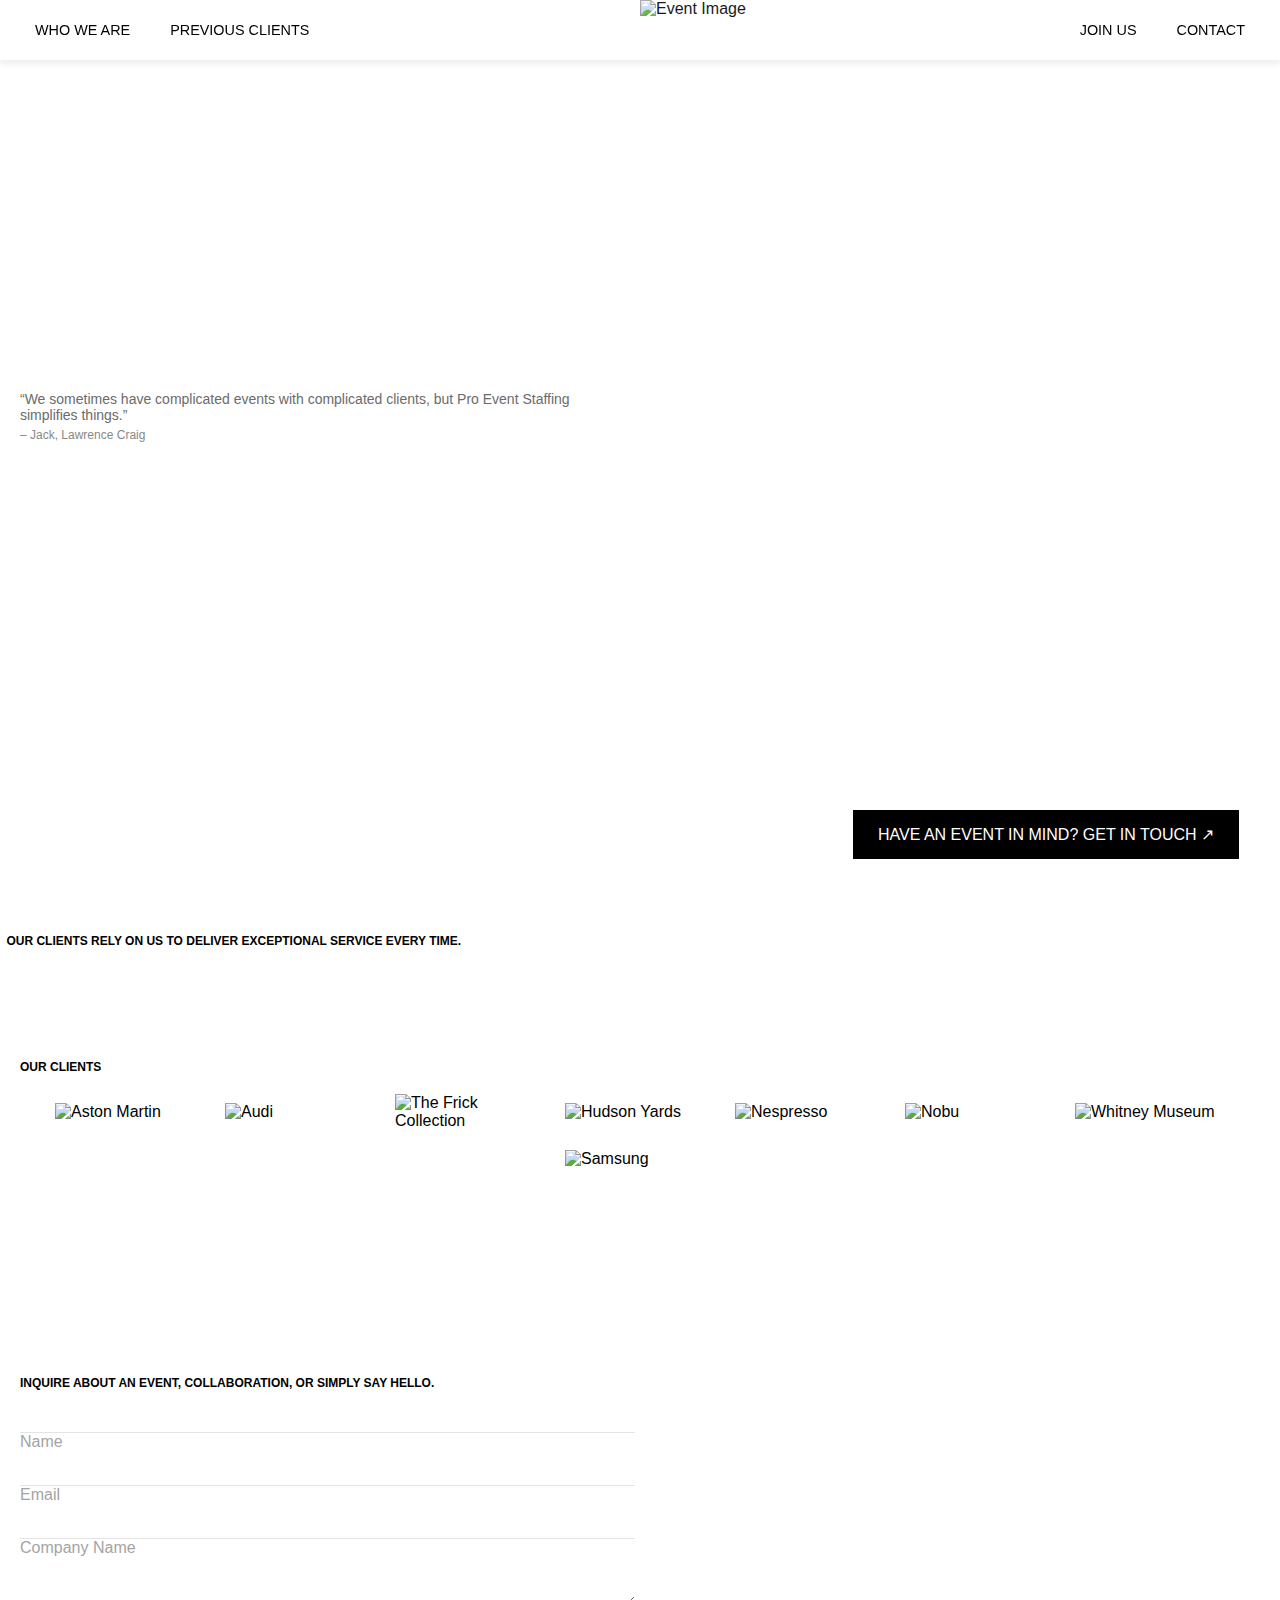
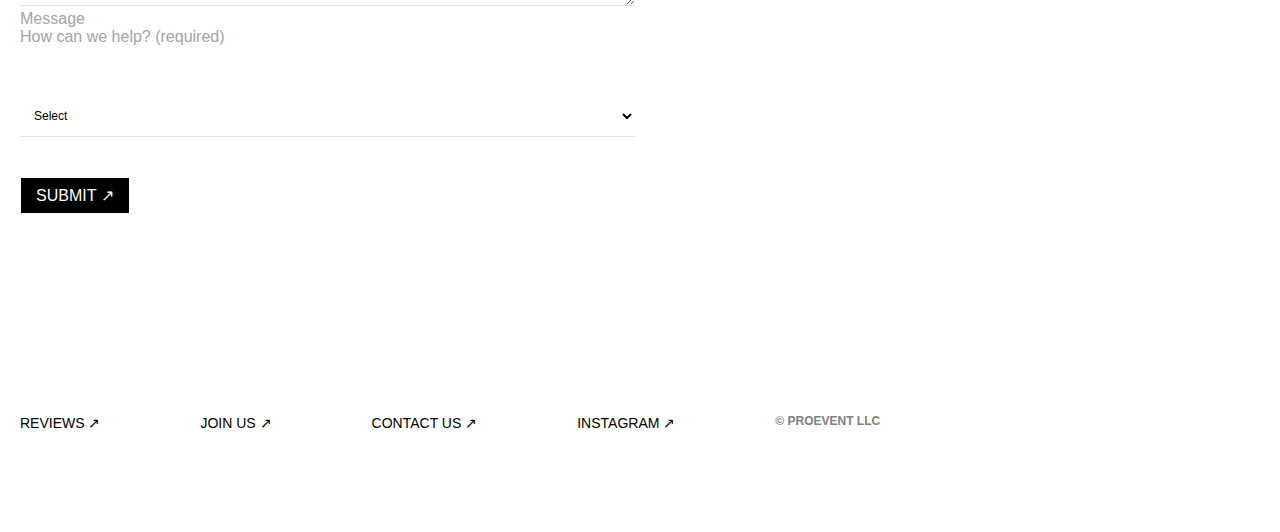
==== previousclients.html @ 537a7612 "Add files via upload" ====
<!DOCTYPE html>
<html lang="en">
<head>
    <meta charset="UTF-8">
    <meta name="viewport" content="width=device-width, initial-scale=1.0">
    <title>Pro Event Staffing</title>
    <link rel="stylesheet" href="styles.css">
    <link href="https://fonts.googleapis.com/css2?family=Abyssinica+SIL&family=SUSSIE+INT'l:wght@400;600" rel="stylesheet">
</head>
<body>
    <header>
        <nav class="navbar">
            <div class="logo">
                <a href="index.html">
                    <img src="pictures/logo2.png" alt="Pro Event Staffing Logo">
                </a>
            </div>
            <ul class="nav-desktop">
                <div class="nav-left">
                    <li><a href="whoweare.html">WHO WE ARE</a></li>
                    <li><a href="previousclients.html">PREVIOUS CLIENTS</a></li>
                </div>
                <div class="nav-right">
                    <li><a href="#" id="join-us-link">JOIN US</a></li>
                    <li><a href="#" id="contact-link">CONTACT</a></li>
                </div>
            </ul>
            <!-- Mobile burger menu (visible only on mobile) -->
            <div class="burger-menu" id="burger-menu">
                <div class="burger-line"></div>
                <div class="burger-line"></div>
                <div class="burger-line"></div>
            </div>
            <!-- Mobile menu (hidden by default) -->
            <div class="mobile-menu" id="mobile-menu">
                <div class="menu-header">
                    <!-- Länkad logotyp i burgermenyn -->
                    <a href="index.html">
                        <img src="pictures/proeventmobile2.png" alt="Logo" class="mobile-logo">
                    </a>
                </div>
                <ul>
                    <li><a href="whoweare.html">WHO WE ARE</a></li>
                    <li><a href="previousclients.html">PREVIOUS CLIENTS</a></li>
                    <li><a href="#" id="join-us-footer-link">JOIN US</a></li>
                    <li><a href="#" id="contact-footer-link">CONTACT US</a></li>
                </ul>
            </div>
        </nav>
    </header>
    <main>
        <!-- Hero Section -->
        <section id="hero3">
            <div class="hero3-left">
                <div class="quote-container">
                    <div id="quote-text" class="quote"></div>
                </div>
            </div>
            <div class="hero3-right">
                <img src="pictures/event4.png" alt="Event Image" class="event-image">
            </div>
        </section>
        

        <!-- Divider Section -->
        <section class="divider white-bg">
            <h3>OUR CLIENTS RELY ON US TO DELIVER EXCEPTIONAL SERVICE EVERY TIME.</h3>
        </section>

        <!-- Clients Section -->
        <section id="new-clients">
            <h2>Our Clients</h2>
            <div class="new-client-list">
                <img src="pictures/aston.png" alt="Aston Martin">
                <img src="pictures/audi.png" alt="Audi">
                <img src="pictures/frick.png" alt="The Frick Collection">
                <img src="pictures/hudson.png" alt="Hudson Yards">
                <img src="pictures/nespresso.png" alt="Nespresso">
                <img src="pictures/nobu.png" alt="Nobu">
                <img src="pictures/whitney.png" alt="Whitney Museum">
                <img src="pictures/samsung.png" alt="Samsung">
            </div>            
        </section>

         <!-- Form Section -->
         <div class="form-container">
            <div class="form-content-box">
            <h1>INQUIRE ABOUT AN EVENT, COLLABORATION, OR SIMPLY SAY HELLO.</h1>
            <section class="form-section">
                <form>
                    <!-- Floating Label for Input -->
                    <div class="form-group">
                        <input type="text" id="name" placeholder=" " required />
                        <label for="name">Name</label>
                    </div>

                    <div class="form-group">
                        <input type="email" id="email" placeholder=" " required />
                        <label for="email">Email</label>
                    </div>

                    <!-- Add Company Name Input Field -->
                    <div class="form-group">
                        <input type="text" id="company" placeholder=" " />
                        <label for="company">Company Name</label>
                    </div>

                    <div class="form-group">
                        <textarea id="message" placeholder=" " required></textarea>
                        <label for="message">Message</label>
                    </div>

                    <!-- Topic Selection Section -->
                    <div class="form-group">
                    <!-- Move label above the select field -->
                        <label for="topic" id="topic-label">How can we help? (required)</label>
                            <div class="dropdown">
                                <select id="topic" name="topic" required>
                                    <option value="" disabled selected>Select</option>
                                    <option value="event">Event</option>
                                    <option value="collaboration">Collaboration</option>
                                    <option value="support">Support</option>
                                    <option value="feedback">Feedback</option>
                                </select>
                            </div>
                    </div>

                    <!-- Submit Button -->
                    <button type="submit" class="submit-btn">SUBMIT ↗</button>
                </form>
            </section>
            </div>
        </div>
    </main>
    <footer>
        <div class="footer-content">
            <ul>
                <li><a href="previousclients.html">REVIEWS ↗</a></li>
                <li><a href="#" id="join-us-footer-link">JOIN US ↗</a></li>
                <li><a href="#" id="contact-footer-link">CONTACT US ↗</a></li>
                <li><a href="#instagram">INSTAGRAM ↗</a></li>
            </ul>
            <h3>&copy; PROEVENT LLC</h3>
        </div>
    </footer> 


    <button class="floating-btn">HAVE AN EVENT IN MIND? GET IN TOUCH ↗</button>

<!-- Contact Form Popup -->
<div id="contact-popup" class="popup contact-popup">
    <div class="popup-content">
        <div class="popup-header">
            <h1>INQUIRE ABOUT AN EVENT, COLLABORATION, OR SIMPLY SAY HELLO.</h1>
            <button class="close-btn">X</button>
        </div>
        <h2>We’d love to hear from you. Let us know how we can help, and we’ll get back to you as soon as possible.</h2>
        <form id="contact-form">
            <div class="form-group">
                <input type="text" id="contact-name" placeholder=" " required />
                <label for="contact-name">Name</label>
            </div>
            <div class="form-group">
                <input type="email" id="contact-email" placeholder=" " required />
                <label for="contact-email">Email</label>
            </div>
            <div class="form-group">
                <input type="text" id="company" placeholder=" " />
                <label for="company">Company Name</label>
            </div>
            <div class="form-group">
                <label for="contact-topic">How can we help? (required)</label>
                <select id="contact-topic" name="topic" required>
                    <option value="" disabled selected>Select a topic</option>
                    <option value="event">Event</option>
                    <option value="collaboration">Collaboration</option>
                    <option value="support">Support</option>
                    <option value="feedback">Feedback</option>
                </select>
            </div>
            <div class="form-group">
                <textarea id="contact-message" placeholder=" " required></textarea>
                <label for="contact-message">Message</label>
            </div>
            <button type="submit" class="submit-btn">SUBMIT ↗</button>
        </form>
    </div>
</div>

<!-- Join Us Form Popup -->
<div id="join-us-popup" class="popup join-us-popup">
    <div class="popup-content">
        <div class="popup-header">
            <h1>JOIN THE TEAM</h1>
            <button class="close-btn">X</button>
        </div>
        <h2>If you're looking for work within the event industry, you've come to the right place. We would love to have you on our team.</h2>
        <h2>Fill out the application form and we will get back to you with a time for an interview.</h2>
        <form id="join-us-form">
            <div class="form-group">
                <input type="text" id="join-name" placeholder=" " required />
                <label for="join-name">Name</label>
            </div>
            <div class="form-group">
                <input type="email" id="join-email" placeholder=" " required />
                <label for="join-email">Email</label>
            </div>
            <div class="form-group">
                <textarea id="join-message" placeholder=" " required></textarea>
                <label for="join-message">Message</label>
            </div>
            <div class="form-group">
                <label for="attachment">Attachment</label>
                <input type="file" id="attachment" name="attachment" multiple />
            </div>
            <button type="submit" class="submit-btn">SUBMIT ↗</button>
        </form>
    </div>
</div>

<!-- Submit Success Popup -->
<div id="submit-popup" class="popup">
    <div class="popup-content">
        <div class="popup-header">
            <h1>Thanks for your submission!</h1>
            <button class="close-btn">X</button>
        </div>
        <div class="form-container">
            <h2>We’ll get back to you shortly.</h2>
            <button class="submit-btn close-popup">CLOSE</button>
        </div>
    </div>
</div>

<!-- New Confirmation Popup -->
<div id="confirmation-popup" class="popup">
    <div class="popup-content">
        <div class="popup-header">
            <h3>Confirmation</h3>
            <button class="close-btn">X</button>
        </div>
        <p>Your action was successful!</p>
        <button class="submit-btn close-popup">CLOSE</button>
    </div>
</div>


    <script src="scripts.js"></script>

</body>
</html>
---- styles.css ----
/* General Styles */
body {
    font-family: "SUSSIE INT'l", sans-serif;
    margin: 0;
    padding: 0;
    box-sizing: border-box;
    background-color: #fff;
    color: #000;
}

.whoweare-page #team #team-images-container {
    background-color: #000000 !IMPORTANT;
}

body[data-page="whoweare"] #team #team-images-container {
    background-color: #000000 !IMPORTANT;
}

h1, h2, h3, h4, h5, h6, p {
    text-transform: uppercase;
}

/* Bakgrundselementet */
.navbar .navbar-background {
    position: absolute;
    top: 0;
    left: 0;
    width: 100%;
    height: 100%;
    background-color: rgba(255, 255, 255, 0.1);
    z-index: -1;
    transition: backdrop-filter 0.3s ease;

    /* Prefix för äldre webbläsare */
    -webkit-backdrop-filter: blur(5px);
    backdrop-filter: blur(5px);
}

/* Fix for stacking context and positioning */
.navbar {
    position: fixed;
    top: 0;
    left: 0;
    width: 100%;
    height: 60px;
    display: flex;
    justify-content: space-between;
    align-items: center;
    z-index: 10;
    padding: 10px 15px;
    box-shadow: 0px 4px 6px rgba(88, 88, 88, 0.1);
    overflow: hidden;
    box-sizing: border-box;
    transition: background-color 0.3s ease;
    background-color: rgba(255, 255, 255, 0.1);
    z-index: 100;
}

/* Bakgrundseffekt vid scroll */
.navbar.scrolled .navbar-background {
    backdrop-filter: blur(5px);
}

/* Innehåll som inte påverkas av suddigheten */
.navbar .navbar-content {
    position: relative;
    z-index: 1;
}

.navbar .logo {
    opacity: 0;
    transition: opacity 0.3s ease;
}

.navbar.scrolled .logo {
    opacity: 1;
}

.navbar .logo {
    position: absolute;
    left: 50%;
    transform: translateX(-50%);
}

/* Styling för länkar och andra element */
.nav-desktop {
    display: flex;
    justify-content: space-between;
    align-items: center;
    list-style: none;
    margin: 0;
    padding: 0;
    width: 100%;
}

.nav-left,
.nav-right {
    display: flex;
    gap: 40px;
    margin-left: 20px;
    margin-right: 20px;
}

/* Hover-effekt för länkar i navbaren */
.nav-left a, .nav-right a {
    text-decoration: none;
    font-size: 0.9rem;
    color: #fff;
    font-weight: 500;
    transition: color 0.3s ease; /* Lägg till transition för att skapa smooth animation */
}

.nav-left a:hover, .nav-right a:hover {
    color: hsla(0, 0%, 83%, 0.5); /* Ändra färg på hover */
}

/* Lägg till eventuella ytterligare hover-effekter på andra element */

/* Ändra färg på navbaren vid scroll */
.navbar.scrolled {
    background-color: #fff; /* Vit bakgrundsfärg för navbar */
    transition: background-color 0.3s ease;
}

/* Ändra färg på navbar-länkar vid scroll */
.nav-desktop a.dark {
    color: #000; /* Svart färg för länkar */
}

/* Lägg till grå hover-effekt för svarta länkar */
.nav-desktop a.dark:hover {
    color: #808080; /* Grå färg vid hover */
}

/* Ändra färg på burgerlinjer vid scroll */
.burger-line.dark {
    background-color: #000; /* Svart färg för linjer */
}

/* Smooth färgövergång för alla navbar-element */
.nav-desktop a, .burger-line, .navbar {
    transition: color 0.3s ease, background-color 0.3s ease;
}

/* Specifika stilar för sidan previousclients.html */
.previous-clients-page .nav-left a,
.previous-clients-page .nav-right a {
    color: #000 !important; /* Gör länkarna svarta */
}

/* Lägg till hover-effekt som gör länkarna grå */
.previous-clients-page .nav-left a:hover,
.previous-clients-page .nav-right a:hover {
    color: rgba(128, 128, 128, 0.5) !important; /* Länkarna blir grå på hover */
}

/* Burger-line förblir svart */
.previous-clients-page .burger-line {
    background-color: #000 !important; /* Gör burger-linjerna svarta */
}

/* För att ändra bakgrundsfärg när navbaren scrollas */
.burger-line.scrolled {
    background-color: rgb(0, 0, 0); /* Förändrad bakgrundsfärg vid scroll */
}

/* För att ändra färg på navbar-länkar vid scroll för 'previousclients.html' */
.previous-clients-page .nav-desktop a.dark {
    color: #000 !important; /* Länkarna på previousclients ska vara svarta */
}

/* Lägg till smooth transition på länkar på previousclients-sidan */
.previous-clients-page .nav-desktop a {
    transition: color 0.3s ease; /* Lägger till en mjuk övergång på färgändringen */
}

/* Valfri stil för smooth transition på hover */
.previous-clients-page .nav-left a:hover,
.previous-clients-page .nav-right a:hover {
    transition: color 0.3s ease !important;
}

/* Mobile menu */
.mobile-menu {
    display: none;
    position: fixed;
    top: 0;
    right: 0;
    width: 100%;
    height: 100%;
    background-color: rgba(255, 255, 255, 1);
    color: #000000;
    padding-top: 20px;
    z-index: 101;
    transform: translateX(100%);
    transition: transform 0.5s ease;
}

.mobile-menu.open {
    transform: translateX(0);
}

.mobile-menu ul {
    display: flex;
    flex-direction: column;
    align-items: left;
    gap: 40px;
    list-style: none;
    padding: 0;
}

.mobile-menu li a {
    text-decoration: none;
    color: #000;
    font-size: 1.0rem;
    font-weight: 300;
    text-align: left;
    width: 100%;
    padding-left: 20px;
}

.mobile-menu .menu-header {
    display: flex;
    flex-direction: column;
    justify-content: flex-start;
    align-items: flex-start;
    padding-left: 20px; 
    margin-bottom: 20px; 
}

.mobile-logo {
    width: 220px;
    height: auto;
    margin-bottom: 10px;
    align-self: flex-start;
}

/* Mobile burger menu */
.burger-menu {
    display: flex;
    flex-direction: column;
    justify-content: space-between;
    width: 24px;
    height: 16px;
    cursor: pointer;
    z-index: 102;
}

.burger-line {
    height: 1px;
    background-color: #fff;
    transition: transform 0.3s ease, opacity 0.3s ease;
}

.burger-menu .burger-line:nth-child(2) {
    opacity: 0;
}

/* Animation for burger lines turning into an 'X' */
.burger-menu.open .burger-line {
    background-color: #000;
}

.burger-menu.open .burger-line:nth-child(1) {
    transform: rotate(45deg);
    position: relative;
    top: 8px;
}

.burger-menu.open .burger-line:nth-child(2) {
    opacity: 0;
}

.burger-menu.open .burger-line:nth-child(3) {
    transform: rotate(-45deg);
    position: relative;
    top: -8px;
}

/* Hero Section */
#hero {
    height: 88vh;
    background: url('pictures/hero.png') no-repeat center center/cover;
    display: flex;
    justify-content: center;
    align-items: center;
    text-align: center;
    color: #fff;
    position: relative;
}

.hero-logo {
    max-width: 100%;
    height: auto;
    max-width: 300px;
    transition: opacity 0.3s ease, transform 0.3s ease;
}

/* Hero2 Section */
#hero2 {
    display: flex;
    align-items: stretch;
    justify-content: center;
    height: 98vh;
    background-color: #000000;
    color: #fff;
    position: relative;
    overflow: hidden;
    width: 100%;
    margin: 0 auto;
    flex-direction: row; /* Standard på större skärmar */
}

/* Left section (text box) */
.hero2-left {
    background-color: black;
    color: white;
    z-index: 10;
    width: 50%;
    display: flex;
    flex-direction: column;
    justify-content: center;
    text-align: left;
    max-width: 715px;
}

/* Right section (image) */
.hero2-right {
    position: relative;
    height: 100%;
    width: 50%; /* Ändra bredden till 50% för att få den att fylla bredden */
    max-width: 915px;
}

.hero2-right img.event-image {
    width: 100%;
    height: 100%;
    object-fit: cover;
    object-position: center left;
}

/* Text container adjustments */
.text-box {
    display: flex;
    flex-direction: column;
    padding: 60px;
    height: 100%;  /* Ensures the container stretches */
}

/* Text container adjustments */
.text-box {
    display: flex;
    flex-direction: column;
    padding: 20px;
    padding-left: 100px;
    height: 100%;
    width: 60%; /* Sätt bredden till 60% eller annan valfri värde */
    max-width: 715px; /* Valfritt, du kan justera max bredd */
    line-height: 1.6;
}

/* Title (h2) */
.text-box h2 {
    font-size: 16px; /* Ändrar storlek på titeln */
    margin: 0 0 10px;
}

/* Subtitle (h3) */
.text-box h3 {
    font-size: 12px; /* Ändrar storlek på rubriken */
    margin: 0 0 10px;
    margin-bottom: 10%;
}

/* Paragraph (p) */
.text-box p {
    font-size: 12px; /* Ändrar storlek på paragrafen */
    margin: 0 0 50px;
    width: 70%;
}


/* Event1 Text Box - Text at the bottom */
.event1 {
    justify-content: flex-end; /* Positionerar all text i botten */
}

.event1 h2 {
    order: -1; /* Gör så att titeln hamnar först */
    padding-bottom: 10px; /* Padding mellan titel och beskrivning */
    margin-bottom: 60%;
    width: 100%;
}

.event1 p {
    padding-bottom: 10%; /* Padding mellan titel och beskrivning */
}

/* Event2 Text Box - Text centered vertically */
.event2 {
    justify-content: center; /* Texten centrerad vertikalt */
}

.event2 h2 {
    display: none;
}


/* Event3 - Titeln under beskrivningen */
.event3 {
    display: flex;
    flex-direction: column; /* Se till att texterna visas i en kolumn */
    justify-content: flex-start; /* Börja från toppen */
    margin-top: 20%;
}

.event3 h2 {
    order: 2; /* Sätt titeln längst ner i kolumnen */
}

.event3 p {
    order: 1; /* Sätt paragrafen först */
    margin-bottom: 70%;
    width: 70%;
}

/* Adjustments for responsiveness */
@media (min-width: 769px) {
    #hero2 {
        flex-direction: row; /* Hero2 ska vara i rad på större skärmar */
    }

    .hero2-left, .hero2-right {
        width: 50%; /* Sätter båda sektionerna till 50% bredd */
        max-width: 915px; /* Säkerställ att bredden inte går utöver maxbredd */
        height: 100%;
    }
}

/* Responsiva inställningar för mindre skärmar */
@media (max-width: 768px) {
    #hero2 {
        flex-direction: column-reverse; /* Byter plats på bild och text */
        max-width: 100%;
    }

    .hero2-left, .hero2-right {
        width: 100%;  /* Båda sektionerna fyller hela bredden */
        max-width: none;
        height: 50%;
    }

    .hero2-left {
        padding: 20px; /* Lite mindre padding än på desktop */
    }

    .text-box {
        width: 95%; /* Text-boxen tar upp hela bredden på mindre skärmar */
        padding: 1%;  /* Ingen padding */
        margin: 0;   /* Ingen margin */
        height: 70%;
    }

    /* Ändra avståndet mellan elementen i text-boxen för att göra det mer kompakt */
    .text-box h2, .text-box h3, .text-box p {
        margin: 0 0 5px; /* Minska avståndet mellan titlar och text */
        padding: 1%;      /* Se till att det inte finns extra padding */
    }

    /* Event1 - Justera paddingen för att texten ska komma närmare */
    .event1 h2 {
        padding-bottom: 5%; /* Minska padding */
        margin-bottom: 1%;  /* Minska avståndet till beskrivningen */
    }

    /* Event2 - För att bibehålla centrerad text utan extra padding */
    .event2 h2 {
        display: none;
        margin-top: 50%;
    }

    /* Event3 - Minska avståndet på responsiv vy */
    .event3 h2 {
        margin-top: -2%; /* Ingen toppmarginal */
    }

    .event3 p {
        margin-bottom: 5%; /* Minska avståndet i event3 */
    }

    .event3 h3 {
        margin-top: -10%;
    }

    .text-box h2 {
        font-size: 14px; /* Ändrar storlek på titeln */
    }
}

/* Fade-out and fade-in animations */
.fade-out {
    animation: fadeOut 0.5s forwards;
}

.fade-in {
    animation: fadeIn 0.5s forwards;
}

@keyframes fadeOut {
    from {
        opacity: 1;
    }
    to {
        opacity: 0;
    }
}

@keyframes fadeIn {
    from {
        opacity: 0;
    }
    to {
        opacity: 1;
    }
}

/* CSS för svep-animation */
.sweep-in {
    animation: sweepIn 0.5s ease forwards;
}

@keyframes sweepIn {
    from {
        transform: translateY(100%); /* Start underifrån */
        opacity: 0;
    }
    to {
        transform: translateY(0); /* Flytta till originalposition */
        opacity: 1;
    }
}


#hero3 {
    display: flex;
    justify-content: center;
    align-items: center;
    height: 98vh;
    background-color: #fff;
    color: #000;
    position: relative;
    overflow: hidden;
    flex-direction: row;
    max-width: 1830px; /* Total maxbredd för hero */
    margin: 0 auto;
    width: 100%; /* Gör att den sträcker sig över hela skärmen */
}

.hero3-left, .hero3-right {
    display: flex;
    justify-content: center;
    align-items: center;
    flex: 1; /* Delar lika på utrymmet */
    height: 100%; /* Se till att sektionerna fyller hela höjden på hero */
}

.hero3-left {
    display: flex;
    justify-content: center;
    align-items: center;
    flex: 1; /* Delar lika på utrymmet */
    height: 100%; /* Se till att sektionerna fyller hela höjden på hero */
}

.hero3-right img.event-image {
    width: 100%;
    height: 100%; /* Gör att bilden fyller hela höjden */
    object-fit: cover;
    object-position: center;
}

/* Responsiv design för Hero3 */
@media (min-width: 769px) {
    #hero3 {
        flex-direction: row; /* Se till att sektionerna är på rad */
    }

    .hero3-left, .hero3-right {
        flex: 1; /* Jämnt fördelade på bredden */
        width: 50%;
        max-width: 915px; /* Maxbredden för båda sektionerna */
        height: 100%; /* Fyller hela höjden */
    }
}

/* Adjustments for responsiveness */
@media (max-width: 768px) {
    #hero3 {
        flex-direction: column; /* Staplar sektionerna vertikalt på små skärmar */
        max-width: 100%; /* Låt sektionen ta upp hela bredden på små skärmar */
    }

    .hero3-left, .hero3-right {
        flex: none;
        width: 100%; /* Gör varje sektion lika bred som skärmen */
        max-width: none; /* Ignorera maxbredden på små skärmar */
        margin-bottom: 100px; /* Skapar mellanrum mellan sektionerna */
        height: auto; /* Tillåt höjd att justeras automatiskt för små skärmar */
    }

    .hero3-left {
        text-align: center; /* Centrerar texten för små skärmar */
    }
}

/* Divider Section */
.divider {
    display: flex;
    justify-content: center;
    padding-top: 40px;
    padding-bottom: 40px;
    background-color: #000;
}

.divider h3 {
    font-size: 12px;
    width: 99%; 
    max-width: 1430px; 
    text-align: left;
    padding-bottom: 50px;
}

.black-bg {
    background-color: #000000;
    color: #fff;
}

.white-bg {
    background-color: #ffffff;
    color: #000;
}

/* Quote container for positioning */
.quote-container {
    display: flex;
    flex-direction: column; /* Stack items vertically */
    justify-content: flex-start;
    align-items: flex-start; /* Align items to the left */
    height: 100px; 
    width: 1400px; 
    margin: 0 auto; 
    padding: 20px;
}

/* Fade transition for the quotes */
.quote {
    font-size: 14px;
    color: #6B6B6B;
    transition: opacity 1s ease-in-out;
    text-align: left; 
    width: 100%;
}

/* Style for the quote text */
.quote-text {
    display: block;
}

/* Style for the author name */
.author {
    display: block;
    font-size: 12px;
    color: #888;
    margin-top: 5px;
}

/* Clients Section */
#clients {
    padding: 0 20px;
    background-color: #ffffff;
    display: flex;
    justify-content: center;
    max-width: 1430px;
    margin: 0 auto;
    position: relative;
    margin-top: -20px;
}

/* Klientlistan */
.client-list {
    display: flex;
    flex-wrap: wrap; 
    justify-content: flex-start;
    align-items: center;
    gap: 20px;
    overflow-x: auto;
    padding-bottom: 100px;
    width: 100%;
}

/* Position the SEE ALL button at the bottom left of the clients section */
#clients .see-all-container {
    position: absolute;  
    bottom: 0;  
    left: 0;
    width: 100%;
    padding-bottom: 30px; 
}

/* Position the button to the left and at the bottom */
.secondary-btn.see-all {
    position: absolute; 
    bottom: 0;
    left: 20px; 
    margin-bottom: 10px; 
}

/* Button Styling */
.secondary-btn {
    all: unset;
    color: #000000;
    font-size: 12px;
    cursor: pointer;
    display: inline-flex;
    align-items: center;
    gap: 5px;
}

.secondary-btn:hover {
    color: #aaa;
}

.secondary-btn .arrow {
    font-size: 12px;
    transform: translateX(4px);
}

/* Clients Section */
#new-clients {
    padding: 0 20px;
    background-color: #ffffff;
    display: flex;
    flex-direction: column;  /* För att placera titeln ovanför bilderna */
    justify-content: center;
    max-width: 1430px;
    margin: 0 auto;
    position: relative;
    margin-top: -20px;
}

/* Klientlistan */
.new-client-list {
    display: flex;
    flex-wrap: wrap;
    justify-content: center;  /* Justera bilderna så att de hamnar i mitten */
    align-items: center;
    gap: 20px;
    width: 100%;
}

/* Bilder ska vara responsiva och anpassa sig efter skärmens storlek */
.new-client-list img {
    max-width: 150px;
    width: 25%;
    height: auto;
}

/* Responsiv design för mindre skärmar */
@media (max-width: 768px) {
    .new-client-list img {
        max-width: 150px;  /* Minska storleken på bilderna på mindre skärmar */
    }
}

/* Titel */
#new-clients h2 {
    text-align: left;
    font-size: 12px;
    margin-bottom: 20px;
    font-weight: bold;
}

/* För att centrera sektionen på skärmen */
#new-clients {
    display: flex;
    justify-content: center;
    align-items: left;
    margin: 0 auto;
}

/* Justering för mindre skärmar */
@media (max-width: 480px) {
    #new-clients h4 {
        font-size: 14px;  /* Minska textstorleken på mindre skärmar */
    }
}


/* Team Image Section */
#team {
    width: 100%;
    height: 780px;
    overflow: hidden;
    display: flex;
    justify-content: center;
    align-items: center;
    margin: 0 auto;
    padding-top: 100px;
    padding-bottom: 20px;
}


.team-images-container {
    display: flex;
    flex-direction: column;
    justify-content: space-around;
    height: 100%;
}

.team-row {
    display: flex;
    justify-content: space-around;
    margin-bottom: 20px;
}

.team-img {
    width: 240px;
    height: 180px;
    object-fit: cover;
    transition: transform 0.5s ease-in-out;
    cursor: pointer;
}

.team-img:hover {
    transform: scale(1.1);
}

/* Event Cards container */
#events {
    display: flex;
    justify-content: center;
    align-items: flex-start;
    flex-wrap: nowrap;
    background-color: #fff;
    max-width: 1430px;
    margin: 0 auto;
    width: 100%;
    overflow-x: auto;
}

/* Event Cards */
.event-card {
    width: 30%;
    background-color: #fff;
    text-align: left;
    overflow: hidden;
    box-sizing: border-box;
    display: flex;
    flex-direction: column;
    height: 450px;
    min-height: 450px;
}

/* Event Card Image */
.event-card img {
    width: 100%;
    height: auto;
    display: block;
    flex-grow: 1;
}

/* Svart bakgrund Event Card */
.event-card.black-bg {
    background-color: #000;
    color: #fff;
    text-align: left;
    display: flex;
    flex-direction: column;
    justify-content: space-between;
    padding: 30px;
    width: 30%;
    height: 450px;
    box-sizing: border-box;
    min-height: 450px;
}

/* Rubrik i svart bakgrund */
.event-card.black-bg h4 {
    margin-bottom: 15px;
}

/* Paragraf i svart bakgrund */
.event-card.black-bg p {
    margin-bottom: 20px;
    flex-grow: 1;
}

/* Pilar i svart bakgrund */
.event-card.black-bg .arrows {
    display: flex;
    justify-content: space-between;
    width: 50px;
    margin-top: 10px;
}

.event-card.black-bg .arrows span {
    font-size: 24px;
    color: #fff;
    cursor: pointer;
}

/* Text container till höger om korten */
.text-container {
    width: 30%;
    text-align: right;
    padding-left: 20px;
    display: flex;
    flex-direction: column;
    justify-content: space-between;
    height: 450px;
    box-sizing: border-box;
}

/* Text container till höger om korten */
.text-container {
    width: 30%;
    text-align: right;
    padding-left: 20px;
}
/* General Popup Styles */
.popup, .join-us-popup {
    display: none;
    position: fixed;
    top: 0;
    left: 0;
    width: 50%;
    height: 100%;
    background-color: rgba(0, 0, 0, 0.7);
    z-index: 999;
}

.popup.show, .join-us-popup.show {
    display: flex;
}

/* Popup Content Styles */
.popup-content, .join-us-popup .popup-content {
    position: relative;
    top: 0;
    left: 0;
    width: 100%;
    height: 100%;
    background-color: #fff;
    padding: 60px;
    padding-right: 60px;
    overflow-y: auto;
}

/* Popup Header (Title + Close Button) */
.popup-header {
    display: flex;
    justify-content: space-between;  /* Space between title and close button */
    align-items: center;  /* Vertically center the title and button */
    margin-bottom: 20px;  /* Space between header and form */
}

/* Close Button Styles */
.close-btn {
    font-size: 24px;
    background: transparent;
    border: none;
    color: #000;
    cursor: pointer;
    padding: 0;
    position: absolute;
    right: 20px; /* Close button on the right */
    top: 20px; /* Align with title */
}

/* Form Styles */
.join-us-popup form,
.popup form {
    width: 100%;
    max-width: 1430px;
    margin: 0 auto;
    padding: 20px;
    background-color: #fff;
    text-align: left;
}

/* Form Container */
.form-container {
    max-width: 1430px;
    margin: 0 auto;
    padding: 0px 0px;
    background-color: #fff;
    text-align: left;
}

.form-section {
    max-width: 615px;
}

.form-content-box {
    max-width: 1430px;
    margin: 0 auto;
    padding: 0px 20px;
    background-color: #fff;
    text-align: left; /* Justerar texten till vänster */
}

.form-content-box * {
    text-align: left; /* Säkerställer att även alla underliggande element är vänsterjusterade */
    margin-left: 0;   /* Sätt eventuell vänster marginal på 0 om den behövs */
}

.form-content-box h1 {
    color: #000000;
    font-size: 12px;
    padding-top: 200px;
    padding-left: 0px;
}

.popup-header h1 {
    color: #000000;
    font-size: 12px;
    padding-left: 0px;
}

/* Form Field */
.form-group {
    position: relative;
    margin-bottom: 0px;
    color: #A4A4A4;
}

.form-group input,
.form-group select,
.form-group textarea {
    width: 100%;
    border: none;
    border-bottom: 1px solid #e4e4e4;
    padding: 10px 0;
    font-size: 12px;
    outline: none;
    transition: border-color 0.3s;
}

/* Background color for select */
.form-group select {
    background-color: #ffffff;
    padding: 12px 10px;
    font-size: 12px;
    outline: none;
    transition: background-color 0.3s ease;
}

/* Focus Effect for Form Fields */
.form-group input:focus,
.form-group select:focus,
.form-group textarea:focus {
    border-bottom: 1px solid #686868;
}

/* Label Movement on Focus or Value */
.form-group input:focus ~ label,
.form-group select:focus ~ label,
.form-group textarea:focus ~ label,
.form-group input:not(:placeholder-shown) ~ label,
.form-group select:not(:placeholder-shown) ~ label,
.form-group textarea:not(:placeholder-shown) ~ label {
    top: 0px;
    left: 0;
    font-size: 12px;
    color: #A4A4A4;
}

/* Join Us and Popup Header Titles */
.popup-content h1, .join-us-popup .popup-content h1,
.popup-content h2, .join-us-popup .popup-content h2,
.popup-content h3, .join-us-popup .popup-content h3 {
    font-size: 12px;
    color: #000;
    margin-bottom: 10px;
    padding-left: 20px;
}

.popup-content h2,
.popup-content h3,
.join-us-popup .popup-content h2,
.join-us-popup .popup-content h3 {
    color: #888;
}

/* Submit Button Styles */
.submit-btn {
    background-color: #000;
    color: #fff;
    padding: 8px 15px;
    margin-top: 40px;
    border-radius: 0;
    border: 1px solid #fff;
    font-size: 1rem;
    font-weight: 500;
    text-align: center;
    cursor: pointer;
    transition: transform 0.3s ease, background-color 0.3s ease, border-color 0.3s ease;
}

.submit-btn:hover {
    background-color: #ffffff;
    color: hsla(0, 0%, 0%, 1);
    border: 1px solid #000;
}

/* Ensure that popups fit within the screen on mobile */
@media (max-width: 768px) {
    .popup, .join-us-popup {
        width: 100%;
        height: 100%;
        overflow: hidden; /* Prevent any content from overflowing */
    }

    .popup-content, .join-us-popup .popup-content {
        width: 100%;
        max-width: 100%; /* Ensure content doesn't exceed the width */
        box-sizing: border-box; /* Prevent padding from affecting size */
        padding: 0px;  /* Adjust padding for better spacing */
        overflow: auto;  /* Allow scroll if content exceeds viewport */
    }

    .popup-content h3,
    .popup, .popup-content h3 {
        font-size: 12px; /* Adjust heading size on mobile */
    }

    .popup-header {
        padding-top: 50px;
    }

    .form-group {
        width: 90%;
    }
}

/* Select Field Margin */
.form-group select {
    margin-top: 50px;
}

/* Confirmation Popup Styles */
#submit-popup .popup-content {
    background-color: #fff;
    padding: 40px;
    text-align: center;
    position: relative;
}

#submit-popup h1 {
    color: #000;
    font-size: 12px;
    margin-bottom: 20px;
}

#submit-popup h2 {
    color: #B6B6B6;
    font-size: 12px;
    margin-bottom: 30px;
}

/* Submit Button in Confirmation Popup */
.submit-btn.close-popup {
    background-color: #000;
    color: #fff;
    padding: 8px 15px;
    font-size: 12px;
    border-radius: 0;
    border: 1px solid #fff;
    cursor: pointer;
    transition: background-color 0.3s, border-color 0.3s;
}

.submit-btn.close-popup:hover {
    background-color: #ffffff;
    color: #000;
    border: 1px solid #000;
}


/* Floating Button */
.floating-btn {
    position: fixed;
    bottom: 40px;
    right: 40px;
    background-color: #000;
    color: #fff;
    padding: 15px 25px;
    border-radius: 0;
    border: 1px solid #fff;
    font-size: 1rem;
    font-weight: 500;
    text-align: center;
    cursor: pointer;
    z-index: 25;
    transition: transform 0.3s ease, background-color 0.3s ease, border-color 0.3s ease;
}

.floating-btn:hover {
    background-color: #ffffff;
    color: hsla(0, 0%, 0%, 1);
    border: 1px solid #000;
}

/* Footer */
footer {
    text-align: left; /* För att vänsterjustera texten */
    padding: 20px;
    max-width: 1430px;  /* Begränsa maxbredden */
    margin: 0 auto; /* Centrera footer-sektionen horisontellt */
    padding-top: 200px;
    padding-bottom: 100px;
    background-color: #fff;
    color: #000;
    font-size: 1rem;
    position: relative;
}

/* Innehållet i footern */
footer .footer-content {
    display: flex;
    align-items: left;
    justify-content: flex-start; /* Placera innehållet längst till vänster */
    gap: 100px;
}

/* Listan i footern */
footer ul {
    list-style: none;
    padding: 0;
    display: flex;
    gap: 100px;
    margin: 0;
    justify-content: flex-start; /* Placera listobjekten längst till vänster */
}

/* Länkar i footern */
footer a {
    color: #000;
    text-decoration: none;
    font-size: 14px;
}

footer a:hover {
    color: #555;
}

/* Footer rubrik */
footer h3 {
    color: #808080;
    font-size: 12px;
    margin: 0;
}

.footer-buttons {
    display: flex;
    justify-content: center;
    gap: 20px;
}

/* För att se till att copyrighttexten ligger i botten på sidan på större skärmar */
.footer-copyright {
    text-align: center;
    margin-top: 12px;
}

/* Responsive Media Queries */

/* Mobilvyer (upp till 375px - exempelvis iPhone 13 Mini) */
@media (max-width: 375px) {
    .navbar {
        height: 50px;
        padding: 0 15px;
        display: flex;
        justify-content: space-between;
        align-items: center;
        background-color: rgba(255, 255, 255, 0.2);
        box-shadow: 0px 4px 6px rgba(0, 0, 0, 0.1);
    }

    .navbar .logo {
        margin-left: 0;
    }

    .navbar .logo img {
        content: url('pictures/proeventmobile2.png');
        height: 20px;
        width: auto;
    }

    .floating-btn {
        width: 80%;
        left: 50%;
        transform: translateX(-50%);
        padding: 12px 18px;
        font-size: 4vw;
        padding: 12px 18px;
    }

    .divider {
        padding: 10px 10px;
        font-size: 1rem;
        max-height: 30px;
    }

    .divider h3 {
        font-size: 10px;
    }

    footer {
        padding-top: 50px;
        padding-bottom: 50px;
    }

    footer .footer-content {
        flex-direction: column;
        gap: 50px;
    }

    footer ul {
        flex-direction: column;
        gap: 50px;
    }

    footer a {
        font-size: 12px;
    }

    .footer-buttons {
        flex-direction: column;
    }

    .footer-copyright {
        margin-top: 20px;
    }
}

/* Små tablets och mobiler (376px till 768px) */
@media (min-width: 376px) and (max-width: 768px) {
    .navbar {
        height: 50px;
        padding: 0 25px;
        display: flex;
        justify-content: space-between;
        align-items: center;
        background-color: rgba(255, 255, 255, 0.1);
        box-shadow: 0px 4px 6px rgba(88, 88, 88, 0.1);
    }

    .navbar .logo {
        position: static;
        transform: none;
        order: 1;
    }

    .navbar .logo img {
        content: url('pictures/proeventmobile2.png');
        height: 25px;
        width: auto;
    }

    .navbar .burger-menu {
        order: 2;
        z-index: 102;
    }

    .burger-menu {
        display: flex;
    }

    .nav-desktop {
        display: none;
    }

    .mobile-menu {
        display: block;
    }

    .mobile-menu .menu-header {
        display: flex;
        justify-content: space-between;
        align-items: center;
        padding: 0 20px;
    }

    .floating-btn {
        width: 80%;
        left: 50%;
        transform: translateX(-50%);
        padding: 12px 18px;
        font-size: 3vw;
    }

    .divider {
        padding: 15px 15px;
        font-size: 1.1rem;
        max-height: 50px;
        padding-top: 50px;
    }

    .divider h3 {
        font-size: 12px;
        padding-bottom: 50px;
    }

    footer {
        padding-top: 100px;
        padding-bottom: 200px;
    }

    footer .footer-content {
        flex-direction: column;
        gap: 50px;
    }

    footer ul {
        flex-direction: column;
        gap: 50px;
    }

    footer a {
        font-size: 12px;
    }

    .footer-buttons {
        flex-direction: column;
        align-items: center;
    }

    .footer-copyright {
        margin-top: 30px;
    }

    #events {
        display: flex;
        flex-direction: column;
        justify-content: center;
        align-items: center;
    }

    .event-card {
        width: 100%;
        max-width: 100%;
        height: auto;
        display: none;
        box-sizing: border-box;
    }

    .event-card img {
        width: 100%;
        height: auto;
        display: block;
    }

    /* Visa endast en event card åt gången */
    .event-card.active {
        display: block;
    }

    /* Gör så att text och pilar visas under bilden på mobil */
    .event-card.black-bg {
        background-color: #000;
        color: #fff;
        padding: 30px;
        display: flex;
        flex-direction: column;
        justify-content: flex-start;
        align-items: flex-start; /* För att texten ska vara vänsterjusterad */
        width: 100%;
        min-height: 150px; /* Ändra här för att justera höjden */
        height: auto; /* Låt höjden vara dynamisk om innehållet kräver mer utrymme */
    }

    .event-card.black-bg h4 {
        font-size: 1.5rem;
        margin-bottom: 10px;
    }

    .event-card.black-bg p {
        font-size: 1rem;
    }

    .arrows {
        display: flex;
        justify-content: space-between;
        width: 50px;
        margin-top: 10px;
    }

    .arrows span {
        font-size: 24px;
        color: #fff;
        cursor: pointer;
    }

    #hero3 {
        flex-direction: column; /* Staplar sektionerna vertikalt */
    }

    .hero3-right {
        order: -1; /* Flyttar bilden överst */
        width: 100%; /* Bilden fyller hela bredden */
    }

    .hero3-left {
        order: 0; /* Lämnar citaten under bilden */
        width: 100%; /* Citaten fyller hela bredden */
        text-align: center; /* Centrerar texten för mobilvyer */
        padding: 25px; /* Lägger till lite padding för citaten */
    }

    .hero3-right img.event-image {
        width: 100%;
        height: auto; /* Ser till att bilden anpassas proportionellt */
        object-fit: cover; /* Behåller proportionerna */
    }
}


/* Tablets och mindre laptops (769px till 1024px) */
@media (min-width: 769px) and (max-width: 1024px) {
    .navbar {
        height: 50px;
        padding: 10px 20px;
    }

    nav ul {
        justify-content: space-around;
    }

    .navbar .logo img {
        height: 30px;
        width: auto;
    }

    .burger-menu {
        display: none;
    }
}

/* Laptops (1025px till 1366px) */
@media (min-width: 1025px) and (max-width: 1366px) {
    .feature-card {
        margin: 10px;
        width: 40%;
    }

    .navbar .logo img {
        height: 35px;
        width: auto;
    }

    .burger-menu {
        display: none;
    }

    .hero-logo {
        max-width: 350px;
    }
}

/* Stora desktops (1367px till 1920px) */
@media (min-width: 1367px) and (max-width: 1920px) {
    .feature-card {
        width: 30%;
    }

    .navbar .logo img {
        height: 40px;
        width: auto;
    }

    .burger-menu {
        display: none;
    }
}

/* Extra stora desktops (1921px och större) */
@media (min-width: 1921px) {
    .feature-card {
        width: 25%;
    }

    .navbar .logo img {
        height: 50px;
        width: auto;
    }

    .burger-menu {
        display: none;
    }

    .hero-logo {
        max-width: 400px;
    }
}
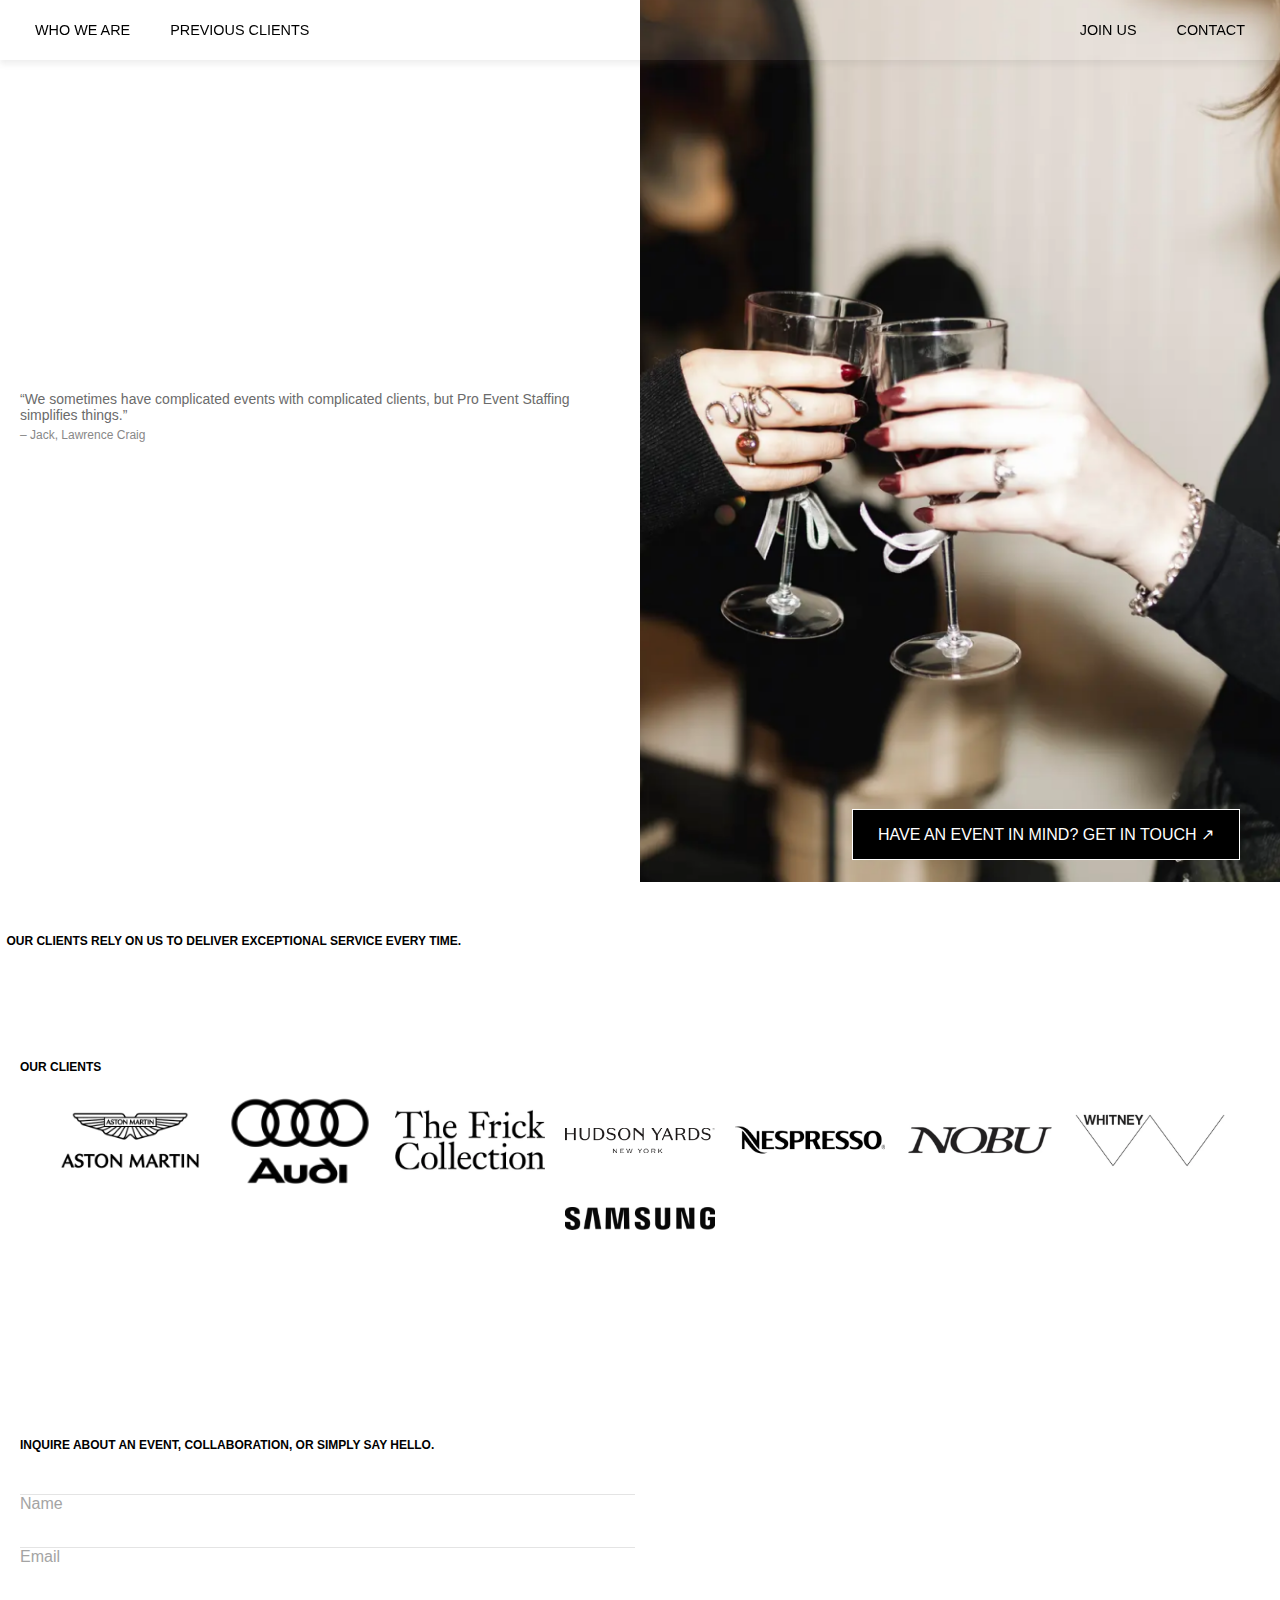
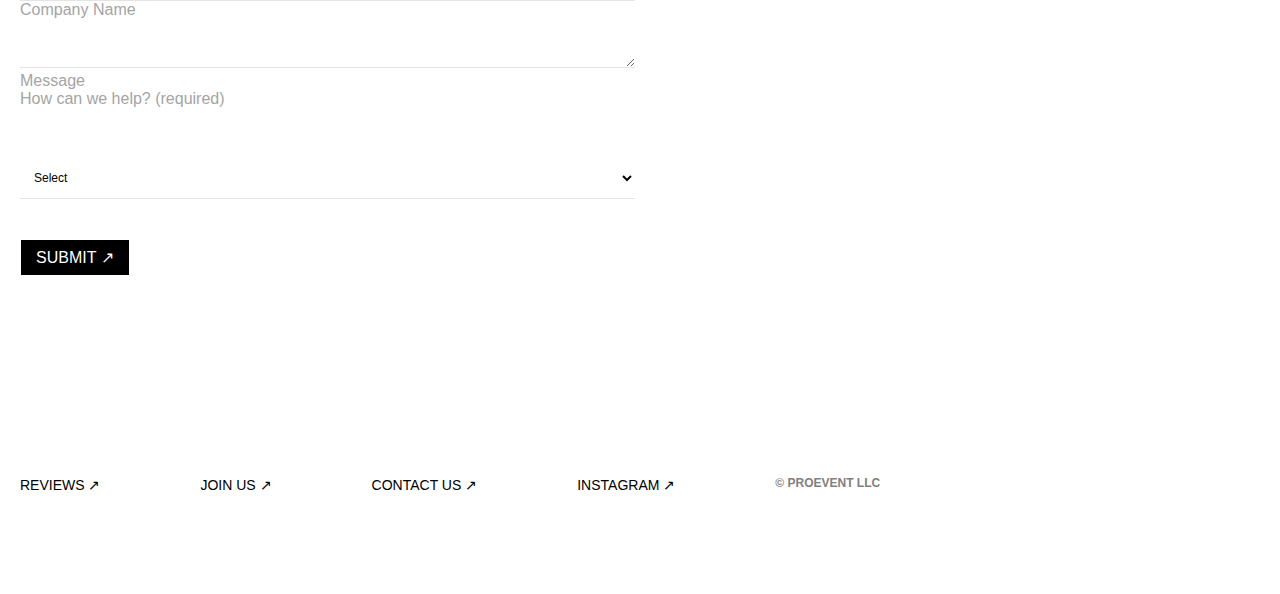
==== commit 5a8532a3: "Add files via upload" ====
--- a/previousclients.html
+++ b/previousclients.html
@@ -42,8 +42,8 @@
                 <ul>
                     <li><a href="whoweare.html">WHO WE ARE</a></li>
                     <li><a href="previousclients.html">PREVIOUS CLIENTS</a></li>
-                    <li><a href="#" id="join-us-footer-link">JOIN US</a></li>
-                    <li><a href="#" id="contact-footer-link">CONTACT US</a></li>
+                    <li><a href="#" id="join-us-link">JOIN US</a></li>
+                    <li><a href="#" id="contact-link">CONTACT</a></li>
                 </ul>
             </div>
         </nav>
@@ -142,7 +142,7 @@
             </ul>
             <h3>&copy; PROEVENT LLC</h3>
         </div>
-    </footer> 
+    </footer>
 
 
     <button class="floating-btn">HAVE AN EVENT IN MIND? GET IN TOUCH ↗</button>
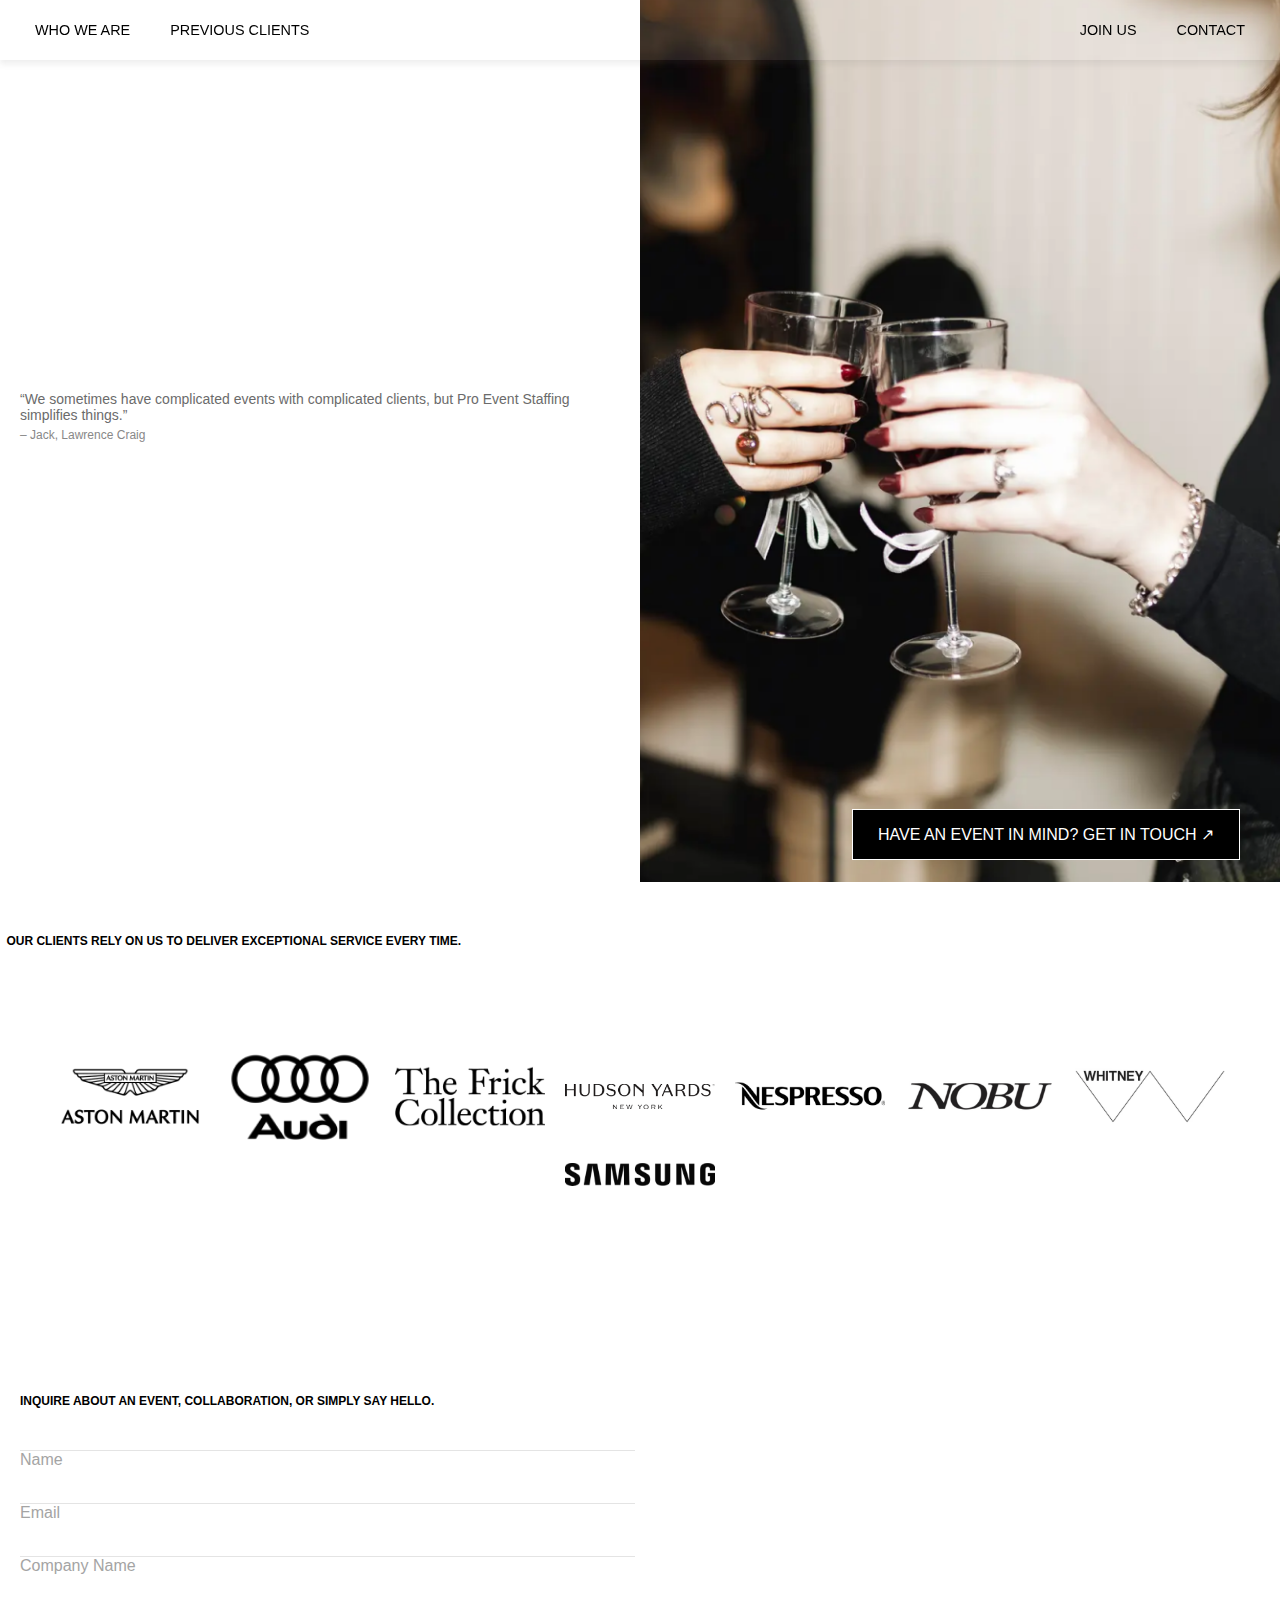
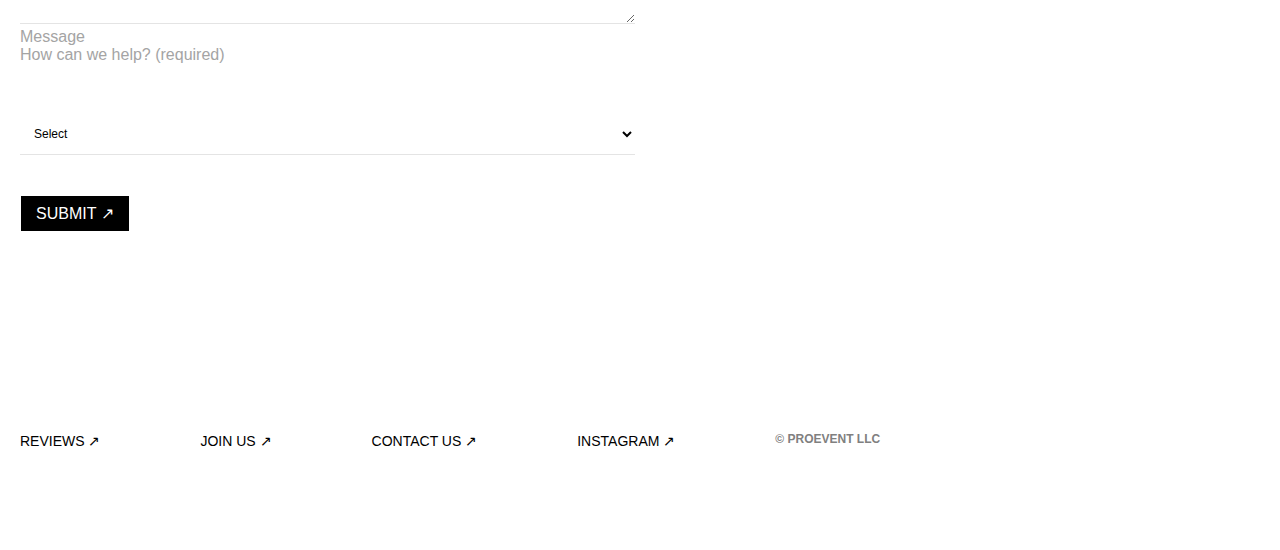
==== commit 99f271b1: "previousclients.html" ====
--- a/previousclients.html
+++ b/previousclients.html
@@ -69,7 +69,6 @@
 
         <!-- Clients Section -->
         <section id="new-clients">
-            <h2>Our Clients</h2>
             <div class="new-client-list">
                 <img src="pictures/aston.png" alt="Aston Martin">
                 <img src="pictures/audi.png" alt="Audi">
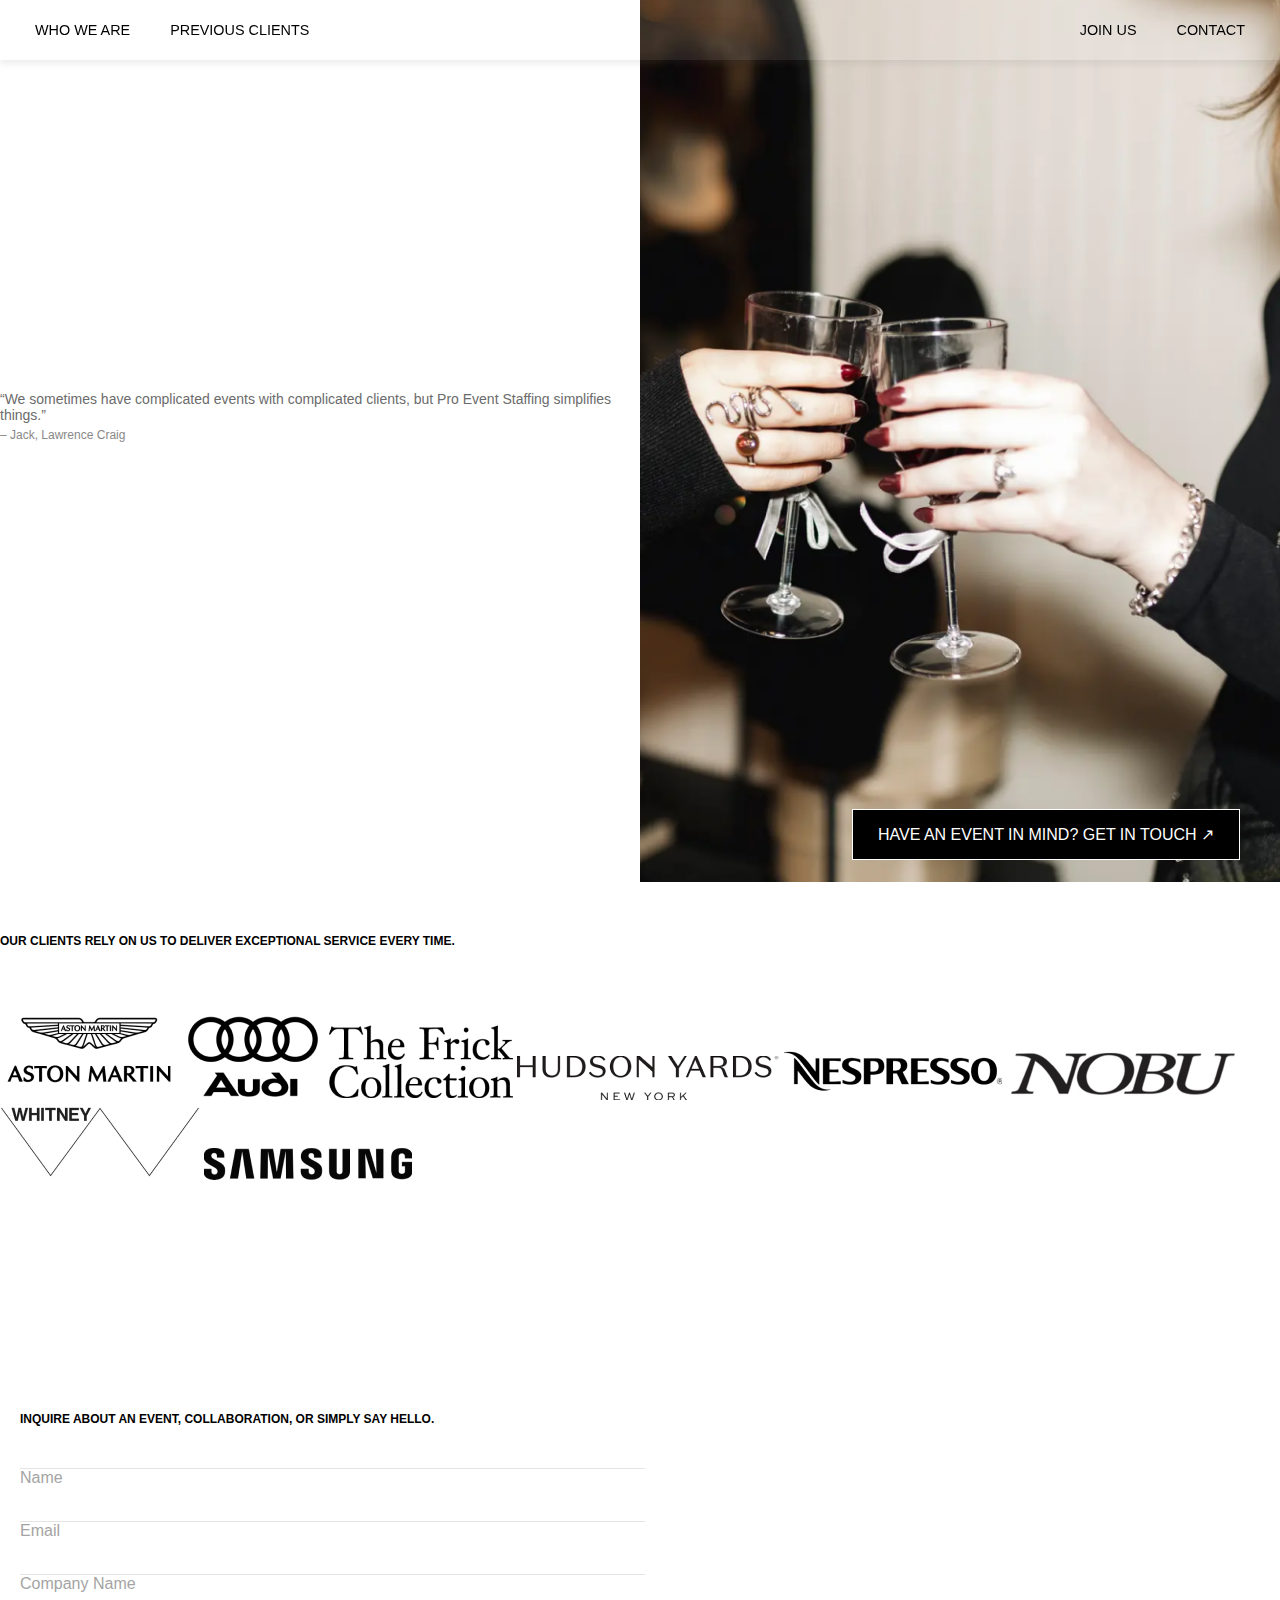
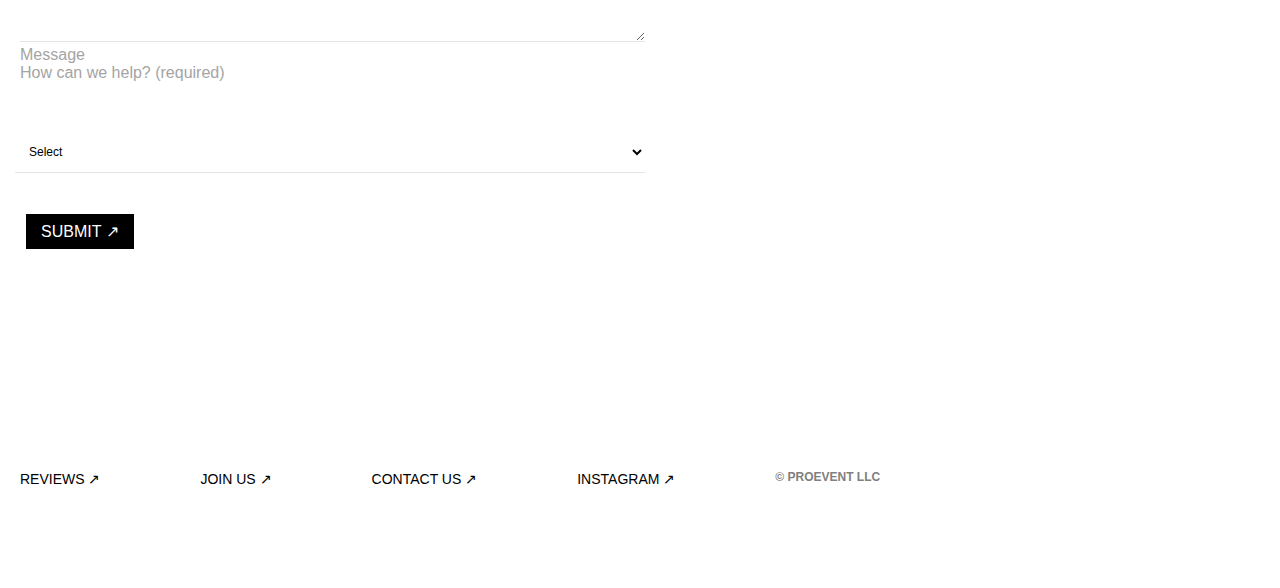
==== commit 0e2b9535: "previousclients.html" ====
--- a/previousclients.html
+++ b/previousclients.html
@@ -137,7 +137,7 @@
                 <li><a href="previousclients.html">REVIEWS ↗</a></li>
                 <li><a href="#" id="join-us-footer-link">JOIN US ↗</a></li>
                 <li><a href="#" id="contact-footer-link">CONTACT US ↗</a></li>
-                <li><a href="#instagram">INSTAGRAM ↗</a></li>
+                <li><a href="https://www.instagram.com/proeventstaffingnyc" target="_blank" rel="noopener noreferrer">INSTAGRAM ↗</a></li>
             </ul>
             <h3>&copy; PROEVENT LLC</h3>
         </div>
--- a/styles.css
+++ b/styles.css
@@ -6,6 +6,10 @@
     box-sizing: border-box;
     background-color: #fff;
     color: #000;
+}
+
+html, body {
+    overflow-x: hidden; /* Förhindrar horisontell scroll på hela sidan */
 }
 
 .whoweare-page #team #team-images-container {
@@ -322,6 +326,7 @@
     justify-content: center;
     text-align: left;
     max-width: 715px;
+    height: 95%;
 }
 
 /* Right section (image) */
@@ -330,6 +335,7 @@
     height: 100%;
     width: 50%; /* Ändra bredden till 50% för att få den att fylla bredden */
     max-width: 915px;
+    cursor: pointer;
 }
 
 .hero2-right img.event-image {
@@ -337,6 +343,7 @@
     height: 100%;
     object-fit: cover;
     object-position: center left;
+    cursor: pointer;
 }
 
 /* Text container adjustments */
@@ -354,7 +361,7 @@
     padding: 20px;
     padding-left: 100px;
     height: 100%;
-    width: 60%; /* Sätt bredden till 60% eller annan valfri värde */
+    width: 70%; /* Sätt bredden till 60% eller annan valfri värde */
     max-width: 715px; /* Valfritt, du kan justera max bredd */
     line-height: 1.6;
 }
@@ -382,13 +389,16 @@
 
 /* Event1 Text Box - Text at the bottom */
 .event1 {
-    justify-content: flex-end; /* Positionerar all text i botten */
+    display: flex;
+    flex-direction: column; /* Se till att texterna visas i en kolumn */
+    justify-content: flex-start; /* Börja från toppen */
+    margin-top: 20%;
 }
 
 .event1 h2 {
     order: -1; /* Gör så att titeln hamnar först */
-    padding-bottom: 10px; /* Padding mellan titel och beskrivning */
-    margin-bottom: 60%;
+    padding-bottom: 10%; /* Padding mellan titel och beskrivning */
+    margin-bottom: 30%;
     width: 100%;
 }
 
@@ -420,7 +430,7 @@
 
 .event3 p {
     order: 1; /* Sätt paragrafen först */
-    margin-bottom: 70%;
+    margin-bottom: 30%;
     width: 70%;
 }
 
@@ -620,14 +630,16 @@
     padding-top: 40px;
     padding-bottom: 40px;
     background-color: #000;
+    width: 100%;
+    margin: 0 auto;
+    position: relative;
 }
 
 .divider h3 {
     font-size: 12px;
-    width: 99%; 
+    width: 100%; 
     max-width: 1430px; 
     text-align: left;
-    padding-bottom: 50px;
 }
 
 .black-bg {
@@ -649,7 +661,6 @@
     height: 100px; 
     width: 1400px; 
     margin: 0 auto; 
-    padding: 20px;
 }
 
 /* Fade transition for the quotes */
@@ -674,22 +685,21 @@
     margin-top: 5px;
 }
 
-/* Clients Section */
+/* Klient-sektion */
 #clients {
-    padding: 0 20px;
+    padding: 0 30px;
     background-color: #ffffff;
     display: flex;
     justify-content: center;
     max-width: 1430px;
     margin: 0 auto;
     position: relative;
-    margin-top: -20px;
-}
-
-/* Klientlistan */
+}
+
+/* Klient-lista */
 .client-list {
     display: flex;
-    flex-wrap: wrap; 
+    flex-wrap: wrap;
     justify-content: flex-start;
     align-items: center;
     gap: 20px;
@@ -698,7 +708,7 @@
     width: 100%;
 }
 
-/* Position the SEE ALL button at the bottom left of the clients section */
+/* SEE ALL knapp */
 #clients .see-all-container {
     position: absolute;  
     bottom: 0;  
@@ -707,11 +717,10 @@
     padding-bottom: 30px; 
 }
 
-/* Position the button to the left and at the bottom */
 .secondary-btn.see-all {
     position: absolute; 
     bottom: 0;
-    left: 20px; 
+    left: 28px; 
     margin-bottom: 10px; 
 }
 
@@ -731,70 +740,25 @@
 }
 
 .secondary-btn .arrow {
-    font-size: 12px;
+    font-size: 16px;
     transform: translateX(4px);
 }
 
-/* Clients Section */
-#new-clients {
-    padding: 0 20px;
-    background-color: #ffffff;
-    display: flex;
-    flex-direction: column;  /* För att placera titeln ovanför bilderna */
-    justify-content: center;
-    max-width: 1430px;
-    margin: 0 auto;
-    position: relative;
-    margin-top: -20px;
-}
-
-/* Klientlistan */
-.new-client-list {
-    display: flex;
-    flex-wrap: wrap;
-    justify-content: center;  /* Justera bilderna så att de hamnar i mitten */
+/* Styling för alla knappar med pil */
+button.submit-btn,
+.secondary-btn a,
+footer a {
+    display: inline-flex;
     align-items: center;
-    gap: 20px;
-    width: 100%;
-}
-
-/* Bilder ska vara responsiva och anpassa sig efter skärmens storlek */
-.new-client-list img {
-    max-width: 150px;
-    width: 25%;
-    height: auto;
-}
-
-/* Responsiv design för mindre skärmar */
-@media (max-width: 768px) {
-    .new-client-list img {
-        max-width: 150px;  /* Minska storleken på bilderna på mindre skärmar */
-    }
-}
-
-/* Titel */
-#new-clients h2 {
-    text-align: left;
-    font-size: 12px;
-    margin-bottom: 20px;
-    font-weight: bold;
-}
-
-/* För att centrera sektionen på skärmen */
-#new-clients {
-    display: flex;
-    justify-content: center;
-    align-items: left;
-    margin: 0 auto;
-}
-
-/* Justering för mindre skärmar */
-@media (max-width: 480px) {
-    #new-clients h4 {
-        font-size: 14px;  /* Minska textstorleken på mindre skärmar */
-    }
-}
-
+}
+
+button.submit-btn .arrow,
+.secondary-btn .arrow,
+footer a .arrow {
+    font-size: 16px; /* Större pil för konsekvens */
+    margin-left: 5px; /* Lägger till lite avstånd mellan text och pil */
+    transform: translateX(4px); /* Skiftar pilen till höger */
+}
 
 /* Team Image Section */
 #team {
@@ -846,6 +810,7 @@
     margin: 0 auto;
     width: 100%;
     overflow-x: auto;
+    margin-top: 50px;
 }
 
 /* Event Cards */
@@ -993,8 +958,10 @@
     max-width: 1430px;
     margin: 0 auto;
     padding: 0px 0px;
+    position: relative;
     background-color: #fff;
     text-align: left;
+    padding: 20px;
 }
 
 .form-section {
@@ -1011,7 +978,7 @@
 
 .form-content-box * {
     text-align: left; /* Säkerställer att även alla underliggande element är vänsterjusterade */
-    margin-left: 0;   /* Sätt eventuell vänster marginal på 0 om den behövs */
+    margin-left: -5px;   /* Sätt eventuell vänster marginal på 0 om den behövs */
 }
 
 .form-content-box h1 {
@@ -1019,6 +986,7 @@
     font-size: 12px;
     padding-top: 200px;
     padding-left: 0px;
+    margin-left: -20px;
 }
 
 .popup-header h1 {
@@ -1275,77 +1243,8 @@
 
 /* Responsive Media Queries */
 
-/* Mobilvyer (upp till 375px - exempelvis iPhone 13 Mini) */
-@media (max-width: 375px) {
-    .navbar {
-        height: 50px;
-        padding: 0 15px;
-        display: flex;
-        justify-content: space-between;
-        align-items: center;
-        background-color: rgba(255, 255, 255, 0.2);
-        box-shadow: 0px 4px 6px rgba(0, 0, 0, 0.1);
-    }
-
-    .navbar .logo {
-        margin-left: 0;
-    }
-
-    .navbar .logo img {
-        content: url('pictures/proeventmobile2.png');
-        height: 20px;
-        width: auto;
-    }
-
-    .floating-btn {
-        width: 80%;
-        left: 50%;
-        transform: translateX(-50%);
-        padding: 12px 18px;
-        font-size: 4vw;
-        padding: 12px 18px;
-    }
-
-    .divider {
-        padding: 10px 10px;
-        font-size: 1rem;
-        max-height: 30px;
-    }
-
-    .divider h3 {
-        font-size: 10px;
-    }
-
-    footer {
-        padding-top: 50px;
-        padding-bottom: 50px;
-    }
-
-    footer .footer-content {
-        flex-direction: column;
-        gap: 50px;
-    }
-
-    footer ul {
-        flex-direction: column;
-        gap: 50px;
-    }
-
-    footer a {
-        font-size: 12px;
-    }
-
-    .footer-buttons {
-        flex-direction: column;
-    }
-
-    .footer-copyright {
-        margin-top: 20px;
-    }
-}
-
 /* Små tablets och mobiler (376px till 768px) */
-@media (min-width: 376px) and (max-width: 768px) {
+@media (max-width: 768px) {
     .navbar {
         height: 50px;
         padding: 0 25px;
@@ -1405,6 +1304,8 @@
         font-size: 1.1rem;
         max-height: 50px;
         padding-top: 50px;
+        padding-bottom: 50px;
+        max-width: 715px;
     }
 
     .divider h3 {
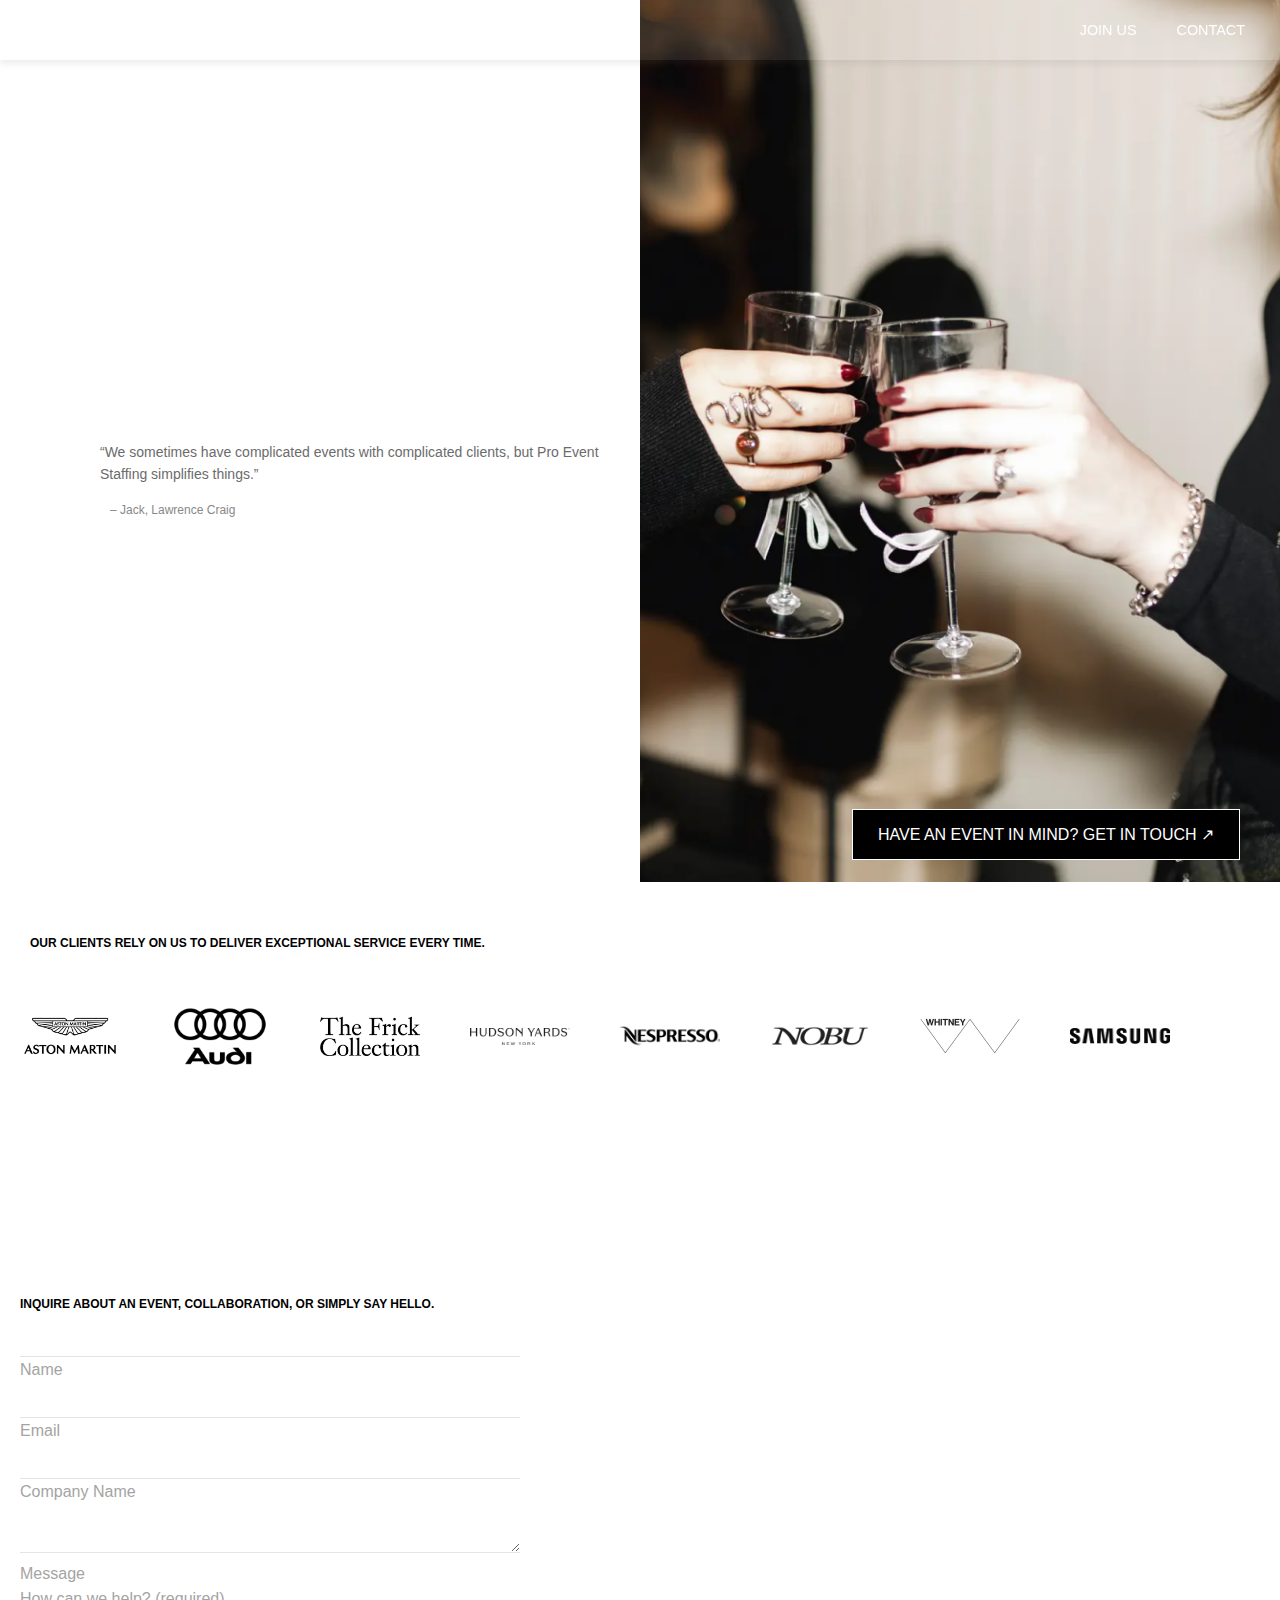
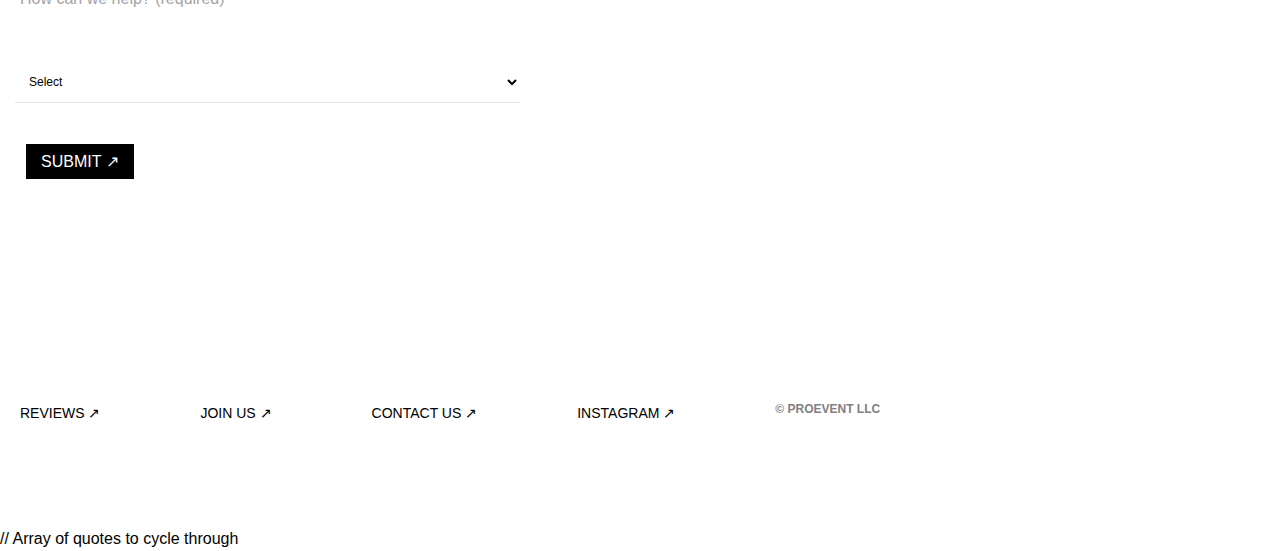
==== commit 8a2fd884: "previousclients.html" ====
--- a/previousclients.html
+++ b/previousclients.html
@@ -243,7 +243,40 @@
     </div>
 </div>
 
-
+// Array of quotes to cycle through
+<script>
+const quotes = [
+    { text: "We sometimes have complicated events with complicated clients, but Pro Event Staffing simplifies things.", author: "Jack, Lawrence Craig" },
+    { text: "Most supportive team I’ve worked with!", author: "Tom, The Met museum" }
+];
+
+let currentQuoteIndex = 0;
+
+function changeQuote() {
+    const quoteTextElement = document.getElementById("quote-text");
+    if (quoteTextElement) {
+        const currentQuote = quotes[currentQuoteIndex];
+        
+        // Update the quote text and author
+        quoteTextElement.innerHTML = `<span class="quote-text">“${currentQuote.text}”</span><span class="author">– ${currentQuote.author}</span>`;
+
+        // Add active class to trigger fade-in animation
+        quoteTextElement.classList.add('active');
+
+        // Set the index for the next quote
+        currentQuoteIndex = (currentQuoteIndex + 1) % quotes.length;
+
+        // Remove active class after animation duration (1s)
+        setTimeout(() => {
+            quoteTextElement.classList.remove('active');
+        }, 2000); // Match this with CSS transition duration
+    }
+}
+
+// Start the quote carousel
+setInterval(changeQuote, 3000);
+changeQuote(); // Run initially to show first quote
+</script>
     <script src="scripts.js"></script>
 
 </body>
--- a/styles.css
+++ b/styles.css
@@ -1,15 +1,21 @@
 /* General Styles */
 body {
-    font-family: "SUSSIE INT'l", sans-serif;
+    font-family: -apple-system, BlinkMacSystemFont, "SUSSIE INT'l", sans-serif;
     margin: 0;
     padding: 0;
     box-sizing: border-box;
     background-color: #fff;
     color: #000;
+    line-height: 1.6;
 }
 
 html, body {
     overflow-x: hidden; /* Förhindrar horisontell scroll på hela sidan */
+}
+
+html {
+    scroll-behavior: smooth;
+    -webkit-overflow-scrolling: touch;
 }
 
 .whoweare-page #team #team-images-container {
@@ -34,8 +40,9 @@
     background-color: rgba(255, 255, 255, 0.1);
     z-index: -1;
     transition: backdrop-filter 0.3s ease;
-
-    /* Prefix för äldre webbläsare */
+    display: -webkit-box;
+    display: -ms-flexbox;
+    display: flex;
     -webkit-backdrop-filter: blur(5px);
     backdrop-filter: blur(5px);
 }
@@ -284,21 +291,46 @@
 /* Hero Section */
 #hero {
     height: 88vh;
-    background: url('pictures/hero.png') no-repeat center center/cover;
     display: flex;
     justify-content: center;
     align-items: center;
     text-align: center;
     color: #fff;
     position: relative;
-}
-
+    overflow: hidden; /* Prevent overflow of the video */
+}
+
+/* Video container */
+.video-container {
+    position: absolute;
+    top: 0;
+    left: 0;
+    width: 100%;
+    height: 100%;
+    z-index: -1; /* Place the video behind the logo */
+}
+
+/* Video styling */
+.hero-video {
+    position: absolute;
+    top: 0;
+    left: 0;
+    width: 100%;
+    height: 100%;
+    object-fit: cover;
+    transform: translate3d(0, 0, 0); /* För att undvika renderingproblem på äldre iOS-enheter */
+    -webkit-transform: translate3d(0, 0, 0);
+}
+
+/* Logo styling */
 .hero-logo {
-    max-width: 100%;
+    max-width: 300px;
     height: auto;
-    max-width: 300px;
     transition: opacity 0.3s ease, transform 0.3s ease;
-}
+    z-index: 1; /* Ensure the logo is in front of the video */
+    background: transparent; /* Ensure transparency */
+}
+
 
 /* Hero2 Section */
 #hero2 {
@@ -325,7 +357,7 @@
     flex-direction: column;
     justify-content: center;
     text-align: left;
-    max-width: 715px;
+    max-width: 915px;
     height: 95%;
 }
 
@@ -363,7 +395,6 @@
     height: 100%;
     width: 70%; /* Sätt bredden till 60% eller annan valfri värde */
     max-width: 715px; /* Valfritt, du kan justera max bredd */
-    line-height: 1.6;
 }
 
 /* Title (h2) */
@@ -455,20 +486,20 @@
     }
 
     .hero2-left, .hero2-right {
-        width: 100%;  /* Båda sektionerna fyller hela bredden */
-        max-width: none;
-        height: 50%;
+        width: 100%;
+        flex-direction: column;
     }
 
     .hero2-left {
         padding: 20px; /* Lite mindre padding än på desktop */
+        padding-bottom: 100px;
     }
 
     .text-box {
-        width: 95%; /* Text-boxen tar upp hela bredden på mindre skärmar */
-        padding: 1%;  /* Ingen padding */
-        margin: 0;   /* Ingen margin */
-        height: 70%;
+        padding-left: 20px;
+        padding-right: 20px;
+        padding-bottom: 20px;
+        width: auto; /* Anpassa bredden för mindre skärmar */
     }
 
     /* Ändra avståndet mellan elementen i text-boxen för att göra det mer kompakt */
@@ -481,6 +512,7 @@
     .event1 h2 {
         padding-bottom: 5%; /* Minska padding */
         margin-bottom: 1%;  /* Minska avståndet till beskrivningen */
+        margin-top: -45%;
     }
 
     /* Event2 - För att bibehålla centrerad text utan extra padding */
@@ -499,7 +531,7 @@
     }
 
     .event3 h3 {
-        margin-top: -10%;
+        margin-top: -30%;
     }
 
     .text-box h2 {
@@ -580,6 +612,7 @@
     align-items: center;
     flex: 1; /* Delar lika på utrymmet */
     height: 100%; /* Se till att sektionerna fyller hela höjden på hero */
+    padding-bottom: 100px;
 }
 
 .hero3-right img.event-image {
@@ -659,17 +692,24 @@
     justify-content: flex-start;
     align-items: flex-start; /* Align items to the left */
     height: 100px; 
-    width: 1400px; 
+    width: 1430px; 
     margin: 0 auto; 
+    position: relative; /* Makes it possible to use z-index */
+    z-index: 10; /* Makes this section appear above others */
+    background-color: white; /* Add background color if necessary */
 }
 
 /* Fade transition for the quotes */
 .quote {
     font-size: 14px;
     color: #6B6B6B;
-    transition: opacity 1s ease-in-out;
+    opacity: 0; /* Start with opacity 0 */
+    -webkit-transition: opacity 1s ease-in-out; /* WebKit-specific transition for iOS */
+    transition: opacity 1s ease-in-out; /* Standard transition */
     text-align: left; 
-    width: 100%;
+    width: 80%;
+    padding: 100px;
+    margin-right: 20px;
 }
 
 /* Style for the quote text */
@@ -683,7 +723,39 @@
     font-size: 12px;
     color: #888;
     margin-top: 5px;
-}
+    padding: 10px;
+}
+
+/* Add specific class for active quote visibility */
+.quote.active {
+    opacity: 1; /* Ensure it's visible when active */
+}
+
+
+/* Gör hela sektionen 100% bred */
+#new-clients {
+    width: 100%;
+    padding: 0px 0; /* Utrymme ovanför och under innehållet */
+    padding-left: 20px;
+}
+
+/* Centrera innehållet horisontellt */
+.new-client-list {
+    display: flex;
+    justify-content: left;
+    flex-wrap: wrap; /* Gör att bilderna radbryts om det behövs */
+    gap: 50px; /* Avstånd mellan bilderna */
+    max-width: 1430px; /* Begränsa bredden på innehållet */
+    margin: 0 auto; /* Centrera innehållet horisontellt */
+}
+
+/* Styling för bilderna (valfritt) */
+.new-client-list img {
+    max-width: 100px; /* Begränsa bildens storlek */
+    height: auto;
+    object-fit: contain; /* Bevara proportioner */
+}
+
 
 /* Klient-sektion */
 #clients {
@@ -965,7 +1037,7 @@
 }
 
 .form-section {
-    max-width: 615px;
+    max-width: 490px;
 }
 
 .form-content-box {
@@ -1306,11 +1378,13 @@
         padding-top: 50px;
         padding-bottom: 50px;
         max-width: 715px;
+        width: 100%;
     }
 
     .divider h3 {
         font-size: 12px;
         padding-bottom: 50px;
+        width: 90%;
     }
 
     footer {
@@ -1346,8 +1420,10 @@
         flex-direction: column;
         justify-content: center;
         align-items: center;
-    }
-
+        padding-bottom: 80px;
+    }
+
+    /* Event Cards Container */
     .event-card {
         width: 100%;
         max-width: 100%;
@@ -1356,13 +1432,7 @@
         box-sizing: border-box;
     }
 
-    .event-card img {
-        width: 100%;
-        height: auto;
-        display: block;
-    }
-
-    /* Visa endast en event card åt gången */
+    /* Active Event Card */
     .event-card.active {
         display: block;
     }
@@ -1375,26 +1445,40 @@
         display: flex;
         flex-direction: column;
         justify-content: flex-start;
-        align-items: flex-start; /* För att texten ska vara vänsterjusterad */
+        align-items: center; /* För att texten ska vara centrerad */
         width: 100%;
-        min-height: 150px; /* Ändra här för att justera höjden */
-        height: auto; /* Låt höjden vara dynamisk om innehållet kräver mer utrymme */
-    }
-
-    .event-card.black-bg h4 {
-        font-size: 1.5rem;
+        min-height: 150px;
+    }
+
+    /* Rubrik och text justeras för mobil */
+    .event-card.black-bg h4, p {
+        font-size: 12px;
         margin-bottom: 10px;
     }
 
-    .event-card.black-bg p {
-        font-size: 1rem;
-    }
-
+    .event-card.black-bg {
+        background-color: #000;
+        color: #fff;
+        padding: 30px;
+        display: flex;
+        flex-direction: column;
+        justify-content: flex-start;
+        align-items: flex-start;
+        width: 100%;
+        min-height: 150px;
+        height: auto;
+        position: relative; /* Lägg till positionering för att flytta pilarna */
+    }
+
+    /* Pilar i svart bakgrund */
     .arrows {
+        position: absolute; /* Positionerar pilarna relativt till föräldern */
+        top: 20px; /* Litet avstånd från toppen */
+        right: 40px; /* Litet avstånd från höger kant */
         display: flex;
         justify-content: space-between;
         width: 50px;
-        margin-top: 10px;
+        margin-top: 20px;
     }
 
     .arrows span {
@@ -1403,6 +1487,14 @@
         cursor: pointer;
     }
 
+    /* Justering för bilder */
+    .event-card img {
+        width: 100%;
+        height: auto;
+        display: block;
+        object-fit: cover; /* Behåller bildens proportioner */
+    }
+
     #hero3 {
         flex-direction: column; /* Staplar sektionerna vertikalt */
     }
@@ -1416,13 +1508,35 @@
         order: 0; /* Lämnar citaten under bilden */
         width: 100%; /* Citaten fyller hela bredden */
         text-align: center; /* Centrerar texten för mobilvyer */
-        padding: 25px; /* Lägger till lite padding för citaten */
     }
 
     .hero3-right img.event-image {
         width: 100%;
         height: auto; /* Ser till att bilden anpassas proportionellt */
         object-fit: cover; /* Behåller proportionerna */
+    }
+
+    .new-client-list {
+        gap: 40px; /* Minska avståndet mellan bilderna */
+    }
+
+    .new-client-list img {
+        max-width: 90px; /* Minska bildstorleken för att passa mindre skärmar */
+    }
+
+    .quote {
+        width: 90%;
+        padding-left: 20px;
+        margin-top: -30%;
+    }
+
+    .quote-container {
+        height: 10px;
+        padding: 0;
+    }
+
+    .form-section {
+        width: 100%;
     }
 }
 
@@ -1446,6 +1560,10 @@
     .burger-menu {
         display: none;
     }
+
+    .divider {
+        padding-left: 30px;
+    }
 }
 
 /* Laptops (1025px till 1366px) */
@@ -1467,6 +1585,10 @@
     .hero-logo {
         max-width: 350px;
     }
+    
+    .divider {
+        padding-left: 30px;
+    }
 }
 
 /* Stora desktops (1367px till 1920px) */
@@ -1483,6 +1605,11 @@
     .burger-menu {
         display: none;
     }
+
+    
+    .divider {
+        padding-left: 30px;
+    }
 }
 
 /* Extra stora desktops (1921px och större) */
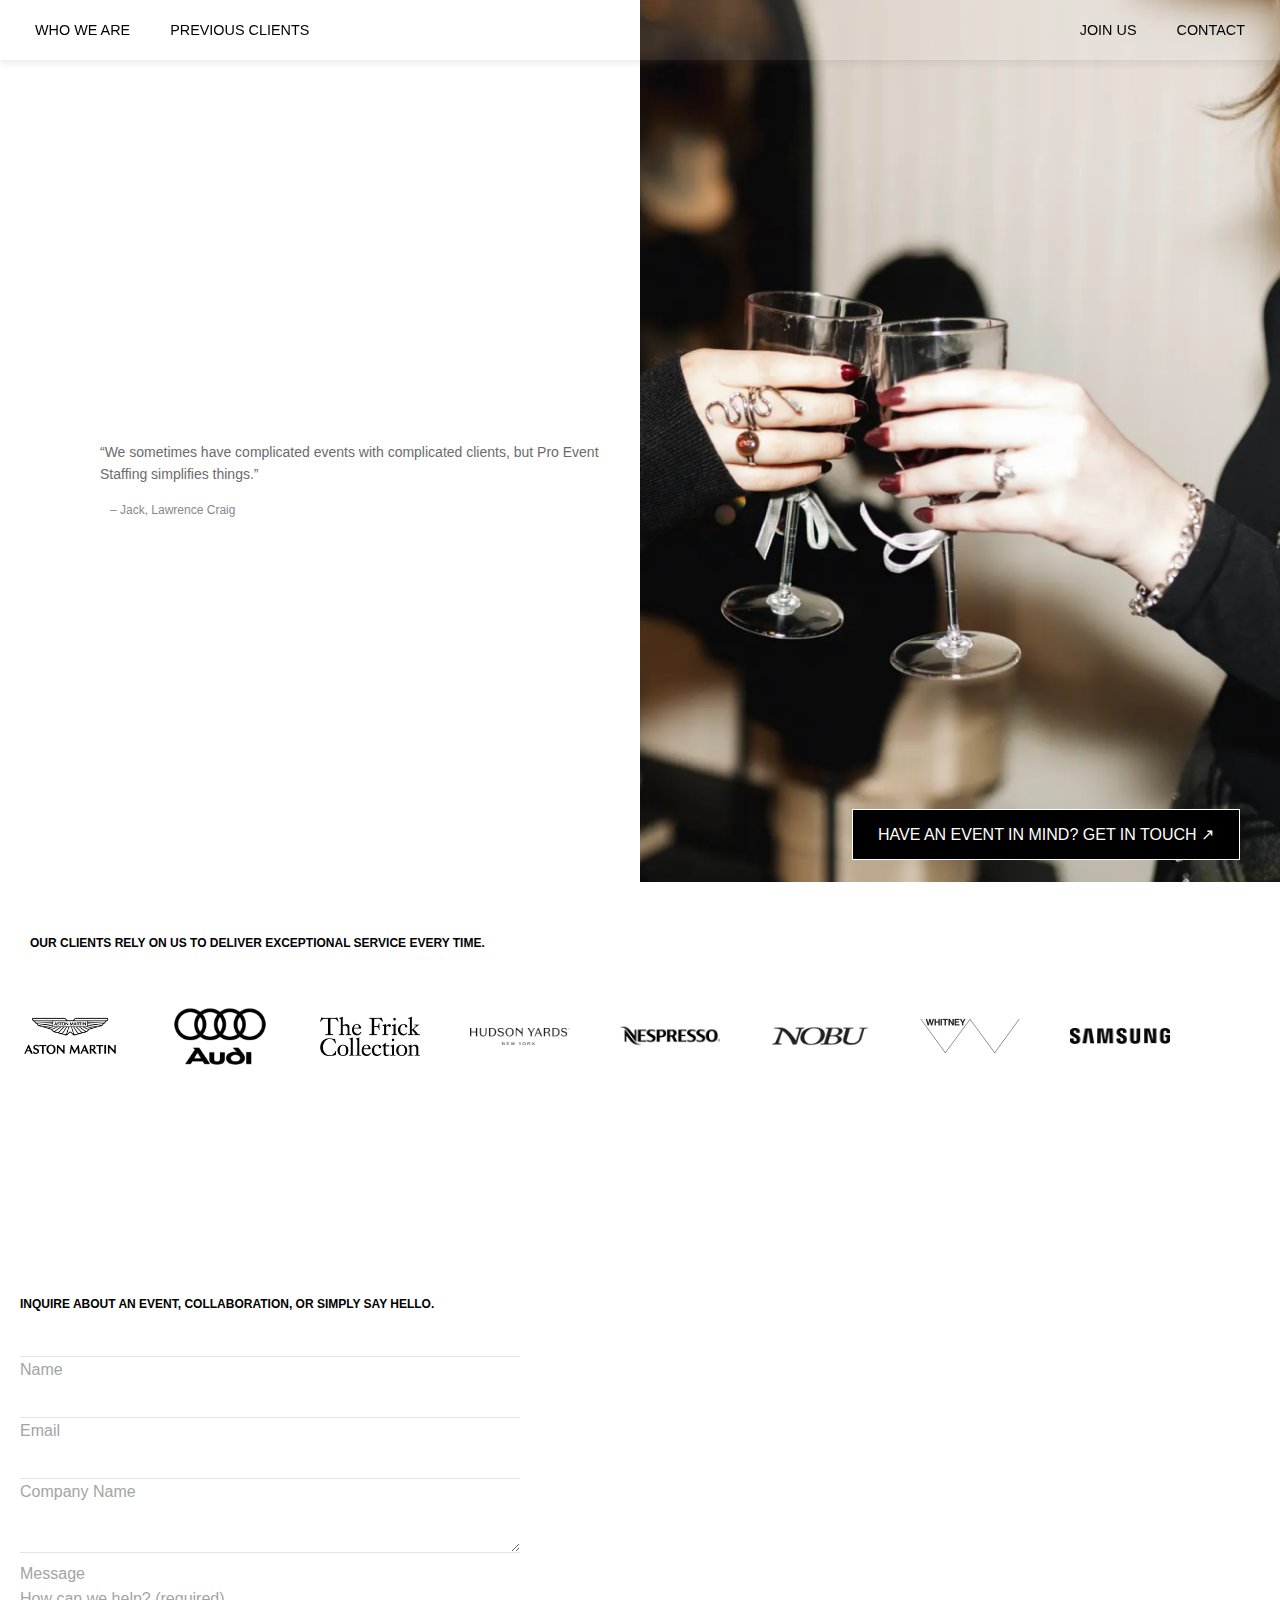
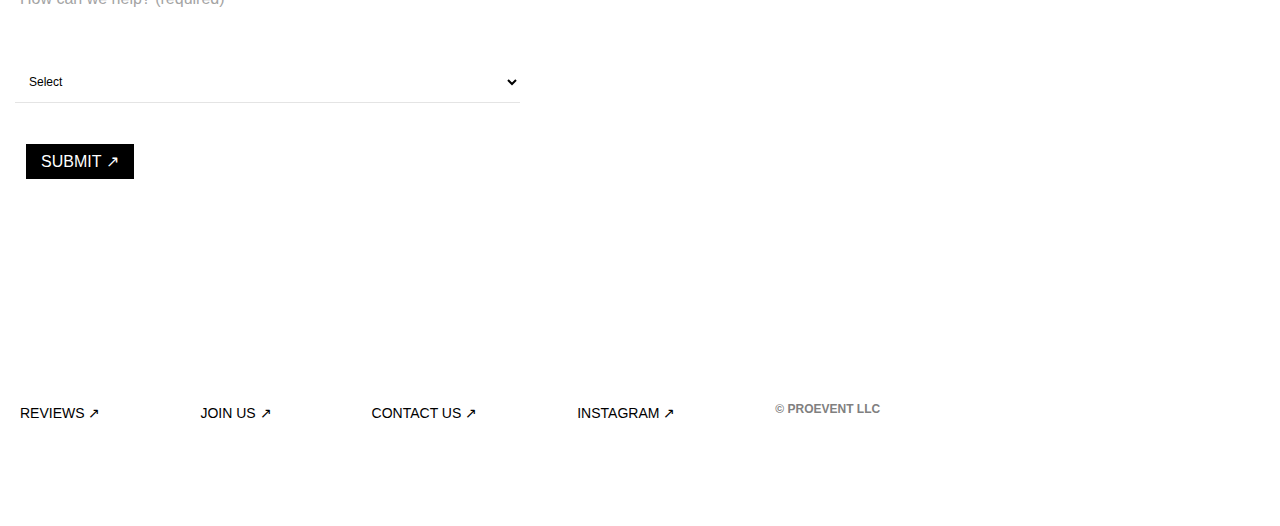
==== commit 4e95a77f: "previousclients.html" ====
--- a/previousclients.html
+++ b/previousclients.html
@@ -243,40 +243,520 @@
     </div>
 </div>
 
-// Array of quotes to cycle through
 <script>
-const quotes = [
-    { text: "We sometimes have complicated events with complicated clients, but Pro Event Staffing simplifies things.", author: "Jack, Lawrence Craig" },
-    { text: "Most supportive team I’ve worked with!", author: "Tom, The Met museum" }
-];
-
-let currentQuoteIndex = 0;
-
-function changeQuote() {
-    const quoteTextElement = document.getElementById("quote-text");
-    if (quoteTextElement) {
-        const currentQuote = quotes[currentQuoteIndex];
+
+    // Select the elements
+    const contactLink = document.getElementById('contact-link');
+    const contactFooterLink = document.getElementById('contact-footer-link'); // Footer contact link
+    const floatingButton = document.querySelector('.floating-btn');
+    const popup = document.getElementById('contact-popup');
+    const closeButton = document.querySelector('.close-btn');
+    const submitPopup = document.getElementById('submit-popup');
+    const closeSubmitButton = document.querySelector('.close-popup');
+    const form = document.querySelector('form');
+    const joinUsLink = document.getElementById('join-us-link');
+    const joinUsFooterLink = document.getElementById('join-us-footer-link'); // Footer join us link
+    const joinUsPopup = document.getElementById('join-us-popup');
+    const closeJoinUsButton = document.querySelector('.join-us-popup .close-btn');
+    const joinUsForm = document.getElementById('join-us-form');
+    
+    if (navigator.userAgent.match(/iPhone|iPad|iPod/)) {
+        // Apply iOS-specific styles or fixes
+        document.body.classList.add('ios-device');
+    }
+    
+    
+    // Function to open a popup
+    function openPopup(popupElement) {
+        popupElement.classList.add('show');
+    }
+    
+    // Function to close a popup
+    function closePopup(popupElement) {
+        popupElement.classList.remove('show');
+    }
+    
+    // Show the contact form popup when 'CONTACT' is clicked in the desktop menu
+    if (contactLink) {
+        contactLink.addEventListener('click', function(e) {
+            e.preventDefault();
+            openPopup(popup);
+        });
+    }
+    
+    // Show the contact form popup when the footer contact link is clicked in the desktop menu
+    if (contactFooterLink) {
+        contactFooterLink.addEventListener('click', function(e) {
+            e.preventDefault();
+            openPopup(popup);
+        });
+    }
+    
+    // Show the contact form popup when the floating button is clicked in the desktop menu
+    if (floatingButton) {
+        floatingButton.addEventListener('click', function(e) {
+            e.preventDefault();
+            openPopup(popup);
+        });
+    }
+    
+    // Show the contact form popup when the link is clicked in the mobile menu
+    const contactLinkMobile = document.querySelector('#mobile-menu #contact-link');
+    if (contactLinkMobile) {
+        contactLinkMobile.addEventListener('click', function(e) {
+            e.preventDefault();
+            openPopup(popup);
+        });
+    }
+    
+    // Show the 'JOIN US' popup when 'Join Us' is clicked in the desktop menu
+    if (joinUsLink) {
+        joinUsLink.addEventListener('click', function(e) {
+            e.preventDefault();
+            openPopup(joinUsPopup);
+        });
+    }
+    
+    // Show the 'JOIN US' popup when the footer 'Join Us' link is clicked in the desktop menu
+    if (joinUsFooterLink) {
+        joinUsFooterLink.addEventListener('click', function(e) {
+            e.preventDefault();
+            openPopup(joinUsPopup);
+        });
+    }
+    
+    // Show the 'JOIN US' popup when the link is clicked in the mobile menu
+    const joinUsLinkMobile = document.querySelector('#mobile-menu #join-us-link');
+    if (joinUsLinkMobile) {
+        joinUsLinkMobile.addEventListener('click', function(e) {
+            e.preventDefault();
+            openPopup(joinUsPopup);
+        });
+    }
+    
+    // Close the contact popup when the close button is clicked
+    if (closeButton) {
+        closeButton.addEventListener('click', function() {
+            closePopup(popup);
+        });
+    }
+    
+    // Close the contact popup when clicking outside the popup content
+    document.addEventListener('click', function(e) {
+        if (popup && !popup.contains(e.target) && e.target !== contactLink && e.target !== contactFooterLink && e.target !== floatingButton && e.target !== contactLinkMobile) {
+            closePopup(popup);
+        }
+    });
+    
+    // Handle form submission (this is where we show the confirmation popup)
+    if (form) {
+        form.addEventListener('submit', function(e) {
+            e.preventDefault();
+            closePopup(popup);
+            openPopup(submitPopup);
+        });
+    }
+    
+    // Close the confirmation popup when the 'CLOSE' button is clicked
+    if (closeSubmitButton) {
+        closeSubmitButton.addEventListener('click', function() {
+            closePopup(submitPopup);
+        });
+    }
+    
+    // Close the 'JOIN US' popup when the close button is clicked
+    if (closeJoinUsButton) {
+        closeJoinUsButton.addEventListener('click', function() {
+            closePopup(joinUsPopup);
+        });
+    }
+    
+    // Close 'JOIN US' popup when clicking outside the popup content
+    document.addEventListener('click', function(e) {
+        if (joinUsPopup && !joinUsPopup.contains(e.target) && e.target !== joinUsLink && e.target !== joinUsFooterLink && e.target !== joinUsLinkMobile) {
+            closePopup(joinUsPopup);
+        }
+    });
+    
+    // Handle form submission for 'Join Us' popup
+    if (joinUsForm) {
+        joinUsForm.addEventListener('submit', function(e) {
+            e.preventDefault();
+            closePopup(joinUsPopup);
+            alert("Thank you for your application. We'll get back to you shortly.");
+        });
+    }
+    
+    // Get elements for burger menu and mobile menu
+    const burgerMenu = document.getElementById('burger-menu');
+    const mobileMenu = document.getElementById('mobile-menu');
+    
+    // Toggle the mobile menu and burger animation
+    if (burgerMenu) {
+        burgerMenu.addEventListener('click', () => {
+            mobileMenu.classList.toggle('open');
+            burgerMenu.classList.toggle('open');
+        });
+    }
+    
+    // Close mobile menu when clicking outside the mobile menu content
+    document.addEventListener('click', function(e) {
+        if (mobileMenu && !mobileMenu.contains(e.target) && e.target !== burgerMenu) {
+            mobileMenu.classList.remove('open');
+            burgerMenu.classList.remove('open');
+        }
+    });
+    
+    // Close mobile menu when clicking on any menu link
+    document.querySelectorAll('.mobile-menu a').forEach(link => {
+        link.addEventListener('click', function() {
+            mobileMenu.classList.remove('open');
+            burgerMenu.classList.remove('open');
+        });
+    });
+    
+    
+    // Add an event listener for all desktop menu links
+    document.querySelectorAll('.desktop-menu a').forEach(link => {
+        link.addEventListener('click', function() {
+            // Close the mobile menu when a link is clicked on desktop
+            mobileMenu.classList.remove('open');
+            burgerMenu.classList.remove('open');
+        });
+    });
+    
+    // Scroll animation for Navbar Logo
+    const navbar = document.querySelector('.navbar');
+    const logo = document.querySelector('.navbar .logo');
+    const scrollThreshold = 300; // Scroll threshold in pixels
+    
+    window.addEventListener('scroll', () => {
+        const currentScroll = window.pageYOffset || document.documentElement.scrollTop;
         
-        // Update the quote text and author
-        quoteTextElement.innerHTML = `<span class="quote-text">“${currentQuote.text}”</span><span class="author">– ${currentQuote.author}</span>`;
-
-        // Add active class to trigger fade-in animation
-        quoteTextElement.classList.add('active');
-
-        // Set the index for the next quote
-        currentQuoteIndex = (currentQuoteIndex + 1) % quotes.length;
-
-        // Remove active class after animation duration (1s)
-        setTimeout(() => {
-            quoteTextElement.classList.remove('active');
-        }, 2000); // Match this with CSS transition duration
-    }
-}
-
-// Start the quote carousel
-setInterval(changeQuote, 3000);
-changeQuote(); // Run initially to show first quote
-</script>
+        // Show logo when scrolled past threshold
+        if (currentScroll > scrollThreshold) {
+            navbar.classList.add('scrolled');
+        } else {
+            navbar.classList.remove('scrolled');
+        }
+    });
+    
+    // Hero logo shrinking on scroll
+    const heroLogo = document.querySelector('.hero-logo');
+    function handleScroll() {
+        if (window.scrollY > 300) {
+            heroLogo.style.transform = 'scale(0.7)';
+        } else {
+            heroLogo.style.transform = 'scale(1)';
+        }
+    }
+    window.addEventListener('scroll', handleScroll);
+    
+    // Fallback for backdrop filter support
+    if (!CSS.supports("backdrop-filter", "blur(5px)")) {
+        const navbarBackground = document.querySelector('.navbar-background');
+        navbarBackground.style.backgroundColor = 'rgba(255, 255, 255, 0.5)'; // Alternative style
+    }
+    
+    // Manage label visibility and selection behavior
+    document.getElementById('topic').addEventListener('change', function() {
+        const topicLabel = document.getElementById('topic-label');
+        const selectedTopic = this.options[this.selectedIndex].text;
+    
+        // Hide or show label based on selection
+        topicLabel.classList.toggle('hidden', this.value);
+        topicLabel.textContent = this.value ? selectedTopic : '';
+    });
+    
+    // Array of quotes to cycle through
+    const quotes = [
+        { text: "We sometimes have complicated events with complicated clients, but Pro Event Staffing simplifies things.", author: "Jack, Lawrence Craig" },
+        { text: "Most supportive team I’ve worked with!", author: "Tom, The Met museum" }
+    ];
+    
+    let currentQuoteIndex = 0;
+    
+    function changeQuote() {
+        const quoteTextElement = document.getElementById("quote-text");
+        if (quoteTextElement) {
+            const currentQuote = quotes[currentQuoteIndex];
+            
+            // Update the quote text and author
+            quoteTextElement.innerHTML = `<span class="quote-text">“${currentQuote.text}”</span><span class="author">– ${currentQuote.author}</span>`;
+    
+            // Add active class to trigger fade-in animation
+            quoteTextElement.classList.add('active');
+    
+            // Set the index for the next quote
+            currentQuoteIndex = (currentQuoteIndex + 1) % quotes.length;
+    
+            // Remove active class after animation duration (1s)
+            setTimeout(() => {
+                quoteTextElement.classList.remove('active');
+            }, 2000); // Match this with CSS transition duration
+        }
+    }
+    
+    // Start the quote carousel
+    setInterval(changeQuote, 3000);
+    changeQuote(); // Run initially to show first quote
+    
+    
+    // Shuffle images in a row on hover
+    function shuffleImagesInRow(row) {
+        const images = Array.from(row.getElementsByClassName('team-img'));
+        const shuffledImages = images.sort(() => Math.random() - 0.5);
+        shuffledImages.forEach(image => row.appendChild(image));
+    }
+    
+    const teamImages = document.querySelectorAll('.team-img');
+    teamImages.forEach(image => {
+        image.addEventListener('mouseenter', (event) => {
+            const row = event.target.closest('.team-row');
+            shuffleImagesInRow(row);
+        });
+    });
+    
+    // Event card behavior
+    document.addEventListener('DOMContentLoaded', () => {
+        const eventCards = document.querySelectorAll('.event-card');
+        const leftArrow = document.getElementById('left-arrow');
+        const rightArrow = document.getElementById('right-arrow');
+    
+        const content = [
+            {
+                title: "FROM PLANNING",
+                text: "We partner with top event planners, venues, and caterers to bring your dreams to life. We help with anniversaries, weddings, and private dinners."
+            },
+            {
+                title: "TO PREPARING",
+                text: "Our team ensures your event runs smoothly. We focus on staffing to let you relax and enjoy the event."
+            },
+            {
+                title: "TO EXECUTING",
+                text: "We provide expert execution through strong partnerships with planners, venues, and caterers for flawless events."
+            }
+        ];
+    
+        let currentIndex = 0;
+    
+        // Update the content of the text box based on the index
+        function updateCardContent(index) {
+            const card = document.getElementById('event-card');
+            if (card) {
+                const { title, text } = content[index];
+                card.querySelector('h4').textContent = title;
+                card.querySelector('p').textContent = text;
+            }
+        }
+    
+        // Update the active class on the event cards
+        function updateActiveCard(index) {
+            eventCards.forEach((card, i) => card.classList.toggle('active', i === index));
+        }
+    
+        // Hover to update content on the event card
+        eventCards.forEach((card, index) => {
+            card.addEventListener('mouseenter', () => {
+                currentIndex = index;
+                updateCardContent(currentIndex);
+                updateActiveCard(currentIndex);
+            });
+        });
+    
+        // Arrow functionality to navigate through content
+        if (leftArrow && rightArrow) {
+            leftArrow.addEventListener('click', () => {
+                currentIndex = (currentIndex === 0) ? content.length - 1 : currentIndex - 1;
+                updateCardContent(currentIndex);
+                updateActiveCard(currentIndex);
+            });
+    
+            rightArrow.addEventListener('click', () => {
+                currentIndex = (currentIndex === content.length - 1) ? 0 : currentIndex + 1;
+                updateCardContent(currentIndex);
+                updateActiveCard(currentIndex);
+            });
+        }
+    
+        // Initialize content and active card
+        updateCardContent(currentIndex);
+        updateActiveCard(currentIndex);
+    });
+    
+    
+    // Event card mobilvy
+    document.addEventListener('DOMContentLoaded', () => {
+        const eventCards = document.querySelectorAll('.event-card');
+        const leftArrow = document.getElementById('left-arrow');
+        const rightArrow = document.getElementById('right-arrow');
+    
+        // Initial index
+        let currentIndex = 0;
+    
+        // Update the content of the text box based on the index
+        function updateCardContent(index) {
+            const content = [
+                {
+                    title: "FROM PLANNING",
+                    text: "We partner with top event planners, venues, and caterers to bring your dreams to life. We help with anniversaries, weddings, and private dinners."
+                },
+                {
+                    title: "TO PREPARING",
+                    text: "Our team ensures your event runs smoothly. We focus on staffing to let you relax and enjoy the event."
+                },
+                {
+                    title: "TO EXECUTING",
+                    text: "We provide expert execution through strong partnerships with planners, venues, and caterers for flawless events."
+                }
+            ];
+    
+            const { title, text } = content[index];
+            const card = document.getElementById('event-card');
+            card.querySelector('h4').textContent = title;
+            card.querySelector('p').textContent = text;
+        }
+    
+        // Update the active card based on index
+        function updateActiveCard(index) {
+            eventCards.forEach(card => card.classList.remove('active'));
+            eventCards[index].classList.add('active');
+        }
+    
+        // Arrow functionality to navigate through cards
+        leftArrow.addEventListener('click', () => {
+            currentIndex = (currentIndex === 0) ? eventCards.length - 1 : currentIndex - 1;
+            updateCardContent(currentIndex);
+            updateActiveCard(currentIndex);
+        });
+    
+        rightArrow.addEventListener('click', () => {
+            currentIndex = (currentIndex === eventCards.length - 1) ? 0 : currentIndex + 1;
+            updateCardContent(currentIndex);
+            updateActiveCard(currentIndex);
+        });
+    
+        // Klickfunktion på bilderna
+        eventCards.forEach((card, index) => {
+            const image = card.querySelector('img');
+            if (image) {
+                image.addEventListener('click', () => {
+                    // Klicka på bilden och gå till nästa eller föregående kort
+                    currentIndex = (index === eventCards.length - 1) ? 0 : index + 1;
+                    updateCardContent(currentIndex);
+                    updateActiveCard(currentIndex);
+                });
+            }
+        });
+    
+        // Initialize the content for the first card
+        updateCardContent(currentIndex);
+        updateActiveCard(currentIndex);
+    });
+    
+    
+    
+    window.addEventListener('scroll', () => {
+        const currentScroll = window.pageYOffset || document.documentElement.scrollTop;
+    
+        // Show logo and apply navbar styles when scrolled past threshold
+        if (currentScroll > scrollThreshold) {
+            navbar.classList.add('scrolled');
+            document.querySelectorAll('.burger-line').forEach(line => {
+                line.classList.add('dark');
+            });
+            document.querySelectorAll('.nav-desktop a').forEach(link => {
+                link.classList.add('dark');
+            });
+        } else {
+            navbar.classList.remove('scrolled');
+            document.querySelectorAll('.burger-line').forEach(line => {
+                line.classList.remove('dark');
+            });
+            document.querySelectorAll('.nav-desktop a').forEach(link => {
+                link.classList.remove('dark');
+            });
+        }
+    });
+    
+    document.addEventListener("DOMContentLoaded", function () {
+        const currentPath = window.location.pathname;
+        if (currentPath.includes("previousclients.html")) {
+            document.body.classList.add("previous-clients-page");
+        }
+    });
+    // Variables for images and text hero2
+    const eventImages = ['pictures/event1.png', 'pictures/event2.png', 'pictures/event3.png'];
+    const titles = [
+        "WE’RE A High end staffing and production company Operating out of New York",
+        "TO Preparing",
+        "Whatever kind of help you need, we give."
+    ];
+    const subtitles = ["From planning", "To Preparing", "TO EXECUTING"];
+    const descriptions = [
+        "We partner with some of the best event planners, venues and caterers in the industry to bring your dreams to life. Whether you are planning your next big anniversary, wedding or hosting a private dinner, we can help you on each step of the way.",
+        "Our team is here to help. We know that the day of your event can be stressful and that is where we come in. Staffing your event with top staff is our number one priority. With us you get to relax and enjoy your event, without having to worry about your guests’ needs.",
+        "We partner with some of the best event planners, venues and caterers in the industry to bring your dreams to life. Whether you are planning your next big anniversary, wedding or hosting a private dinner, we can help you on each step of the way."
+    ];
+    
+    // Function to change the image and text
+    let currentImageIndex = 0;
+    let isAnimating = false;
+    
+    function changeEventContent() {
+        if (isAnimating) return; // Stop if animation is in progress
+        isAnimating = true; // Set the flag to prevent multiple clicks
+    
+        const textBox = document.querySelector('.hero2-left .text-box');
+        const eventImage = document.getElementById('eventImage');
+    
+        // Start fade-out animation
+        textBox.classList.add('fade-out');
+    
+        // Wait for fade-out to complete
+        textBox.addEventListener('animationend', function handleFadeOut(e) {
+            if (e.animationName !== 'fadeOut') return; // Ensure correct animation ended
+            textBox.removeEventListener('animationend', handleFadeOut);
+    
+            // Update content
+            currentImageIndex = (currentImageIndex + 1) % eventImages.length;
+            eventImage.src = eventImages[currentImageIndex];
+            document.getElementById('title').textContent = titles[currentImageIndex];
+            document.getElementById('subtitle').textContent = subtitles[currentImageIndex];
+            document.getElementById('description').textContent = descriptions[currentImageIndex];
+    
+            // Change event class
+            textBox.classList.remove('event1', 'event2', 'event3');
+            textBox.classList.add(`event${currentImageIndex + 1}`);
+    
+            // Start fade-in animation
+            textBox.classList.remove('fade-out');
+            textBox.classList.add('fade-in');
+        });
+    
+        // Wait for fade-in to complete
+        textBox.addEventListener('animationend', function handleFadeIn(e) {
+            if (e.animationName !== 'fadeIn') return;
+            textBox.removeEventListener('animationend', handleFadeIn);
+    
+            // Reset flag after animation ends
+            textBox.classList.remove('fade-in');
+            isAnimating = false;
+        });
+    }
+    
+    // Add event listener for image click
+    document.querySelector('.hero2-right img.event-image').addEventListener('click', changeEventContent);
+    
+    // Animation on page load
+    document.addEventListener('DOMContentLoaded', () => {
+        const eventImage = document.querySelector('.hero2-right img.event-image');
+        eventImage.style.transition = 'transform 0.5s ease, opacity 0.5s ease';
+    });
+    
+    
+    </script>
+
     <script src="scripts.js"></script>
 
 </body>
--- a/styles.css
+++ b/styles.css
@@ -318,8 +318,7 @@
     width: 100%;
     height: 100%;
     object-fit: cover;
-    transform: translate3d(0, 0, 0); /* För att undvika renderingproblem på äldre iOS-enheter */
-    -webkit-transform: translate3d(0, 0, 0);
+    -webkit-transform: translateZ(0); /* För bättre rendering på iOS */
 }
 
 /* Logo styling */
